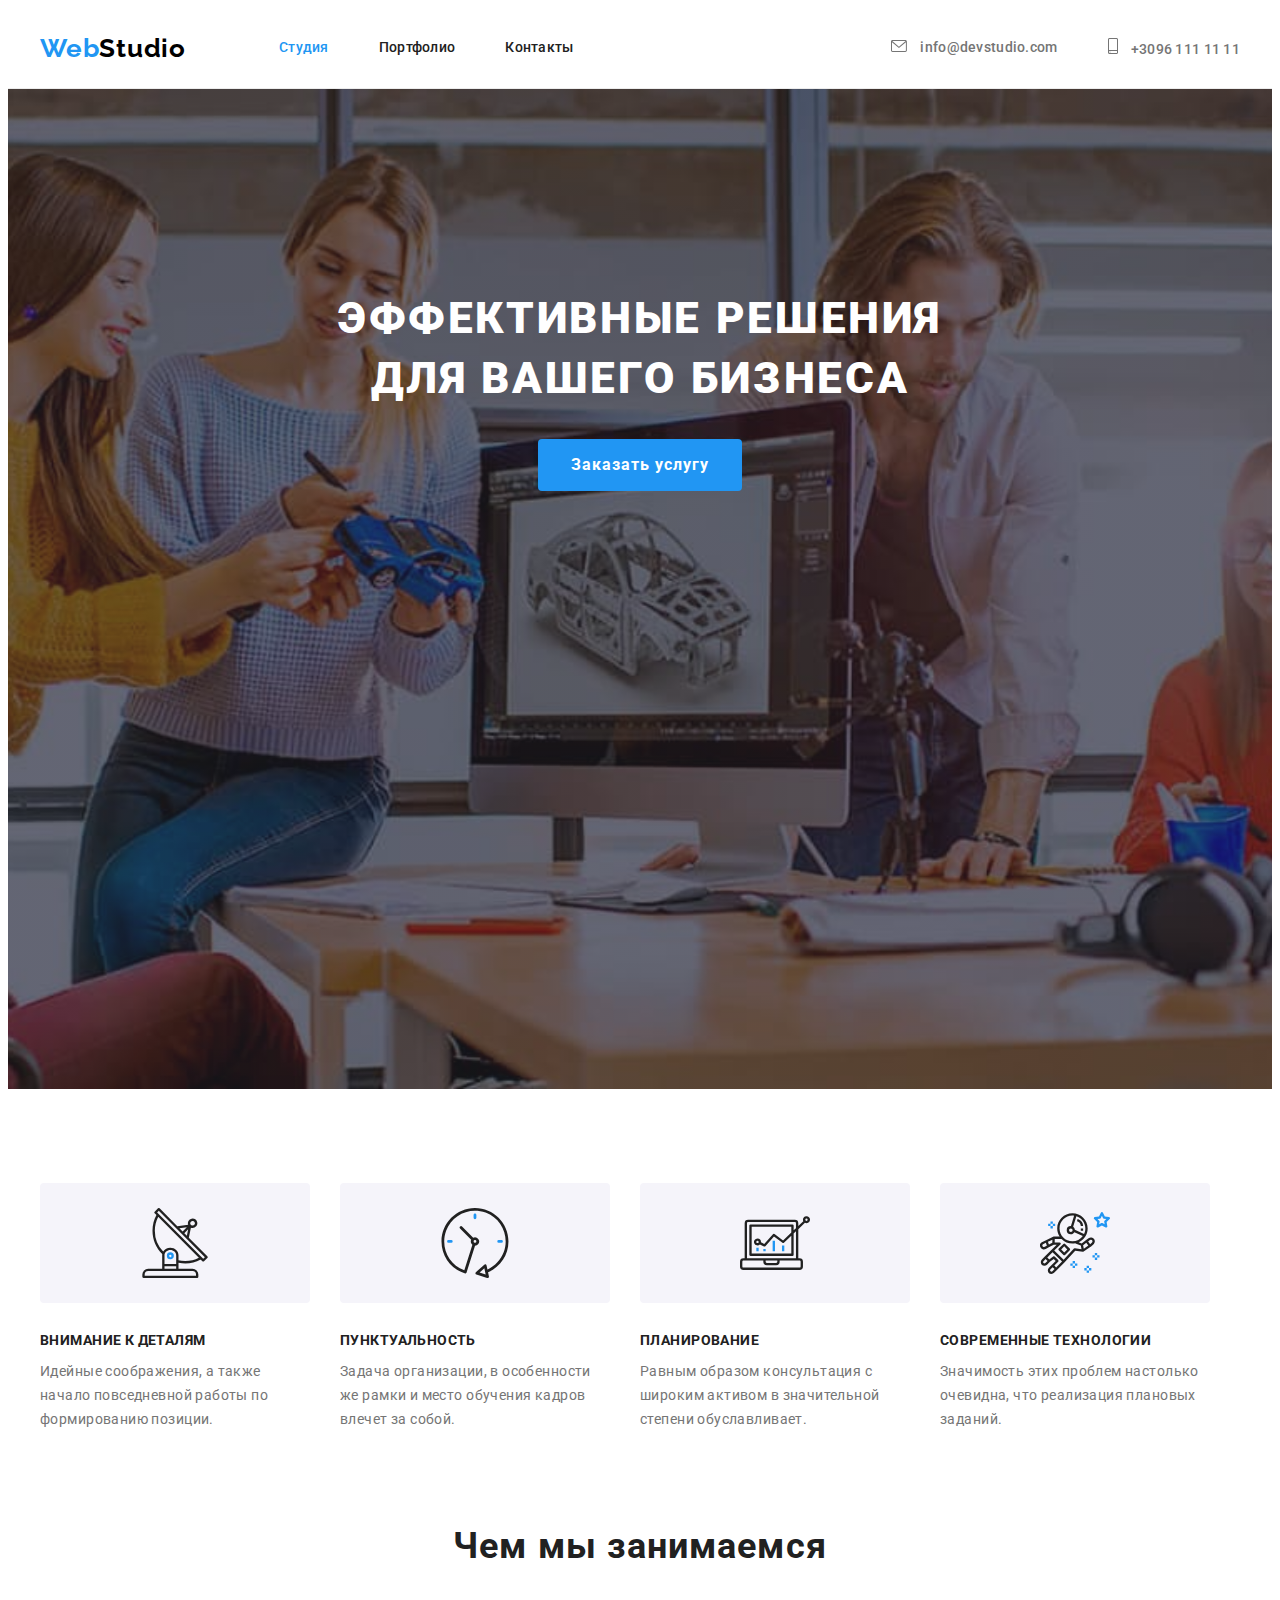
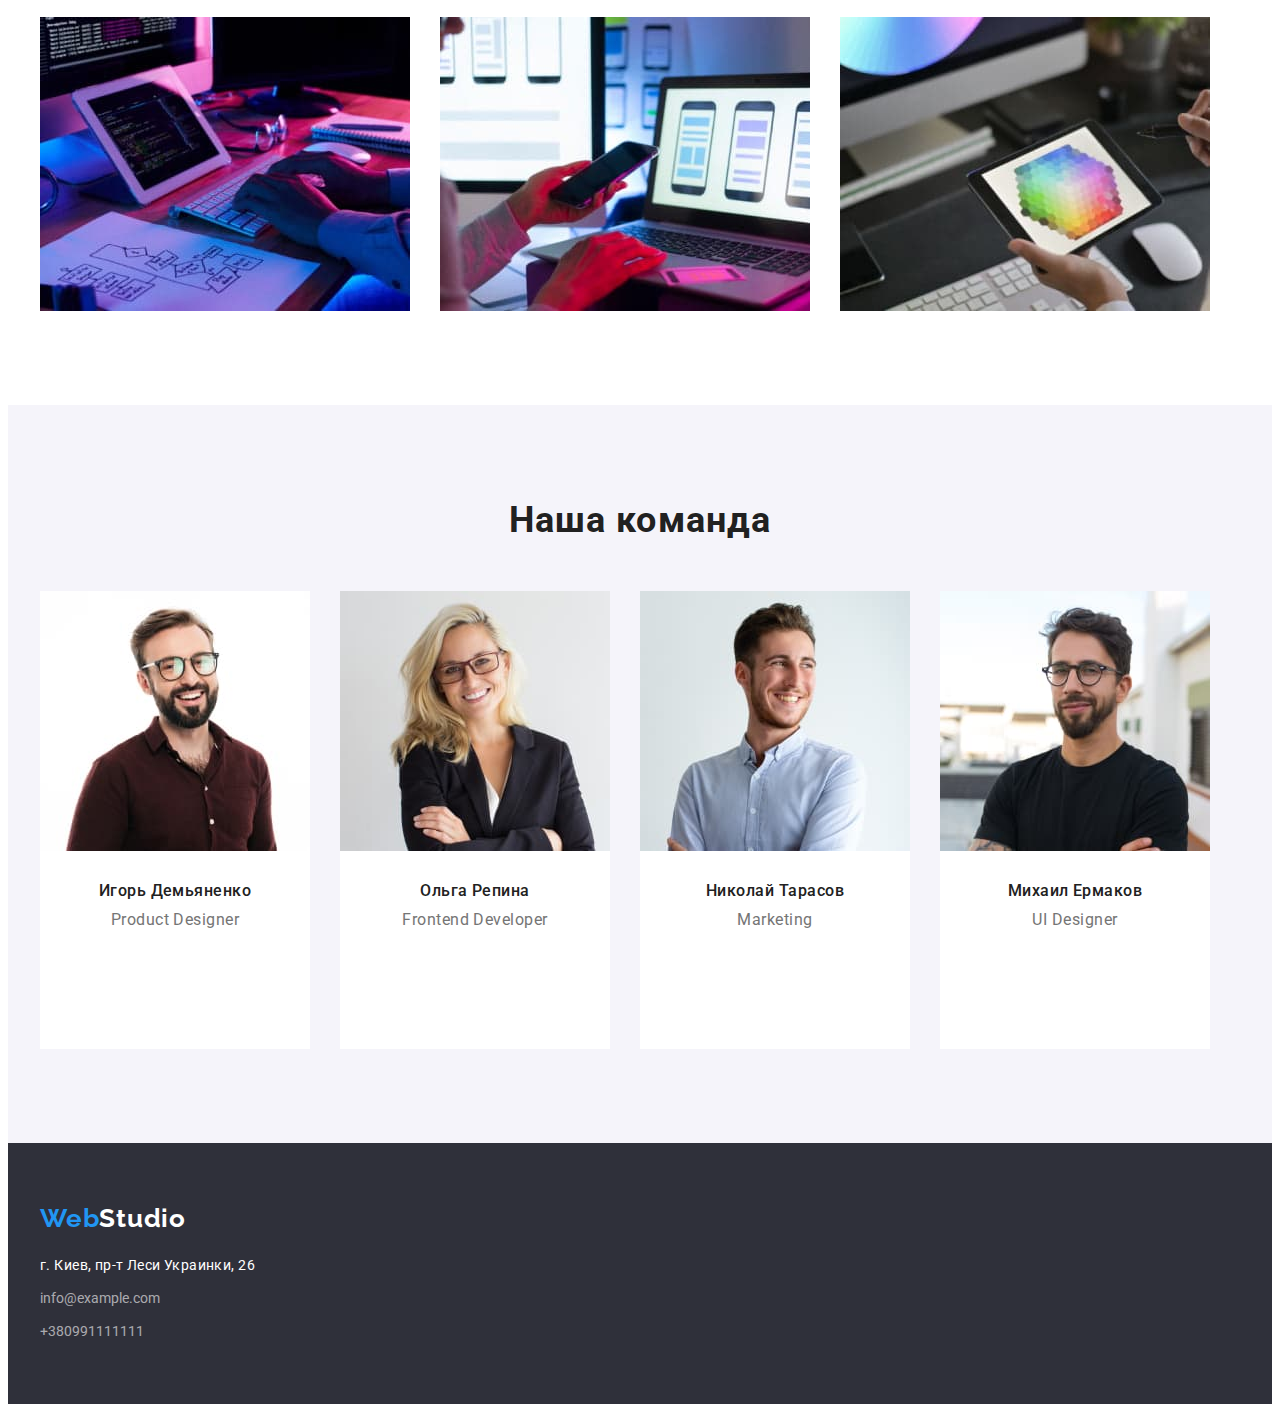
==== index.html @ 4e48509c "Добавляет иконки в шапке в контактах" ====
<!DOCTYPE html>
<html lang="ru">
  <head>
    <meta charset="UTF-8" />
    <meta http-equiv="X-UA-Compatible" content="IE=edge" />
    <meta name="viewport" content="width=device-width, initial-scale=1.0" />
    <title>Homework-four</title>
    <link
      rel="stylesheet"
      href="https://cdnjs.cloudflare.com/ajax/libs/modern-normalize/1.1.0/modern-normalize.min.css"
      integrity="sha512-wpPYUAdjBVSE4KJnH1VR1HeZfpl1ub8YT/NKx4PuQ5NmX2tKuGu6U/JRp5y+Y8XG2tV+wKQpNHVUX03MfMFn9Q=="
      crossorigin="anonymous"
      referrerpolicy="no-referrer"
    />
    <link rel="preconnect" href="https://fonts.googleapis.com" />
    <link rel="preconnect" href="https://fonts.gstatic.com" crossorigin />
    <link
      href="https://fonts.googleapis.com/css2?family=Raleway:wght@700&family=Roboto:wght@400;500;700&display=swap"
      rel="stylesheet"
    />
    <link rel="stylesheet" href="./css/styles.css" />
  </head>

  <body class="body">
    <!-- Шапка сайта -->
    <header class="header">
      <div class="container header-container">
        <nav class="nav">
          <a href="./index.html" class="header-nav-logo link"
            ><span class="logo-accent">Web</span>Studio</a>
          <ul class="header-nav-list list">
            <li class="header-nav-list-item">
              <a href="./index.html" class="header-nav-list-link link current">Студия</a>
            </li>
            <li class="header-nav-list-item">
              <a href="./portfolio.html" class="header-nav-list-link link">Портфолио</a>
            </li>
            <li class="header-nav-list-item">
              <a href="" class="header-nav-list-link link">Контакты</a>
            </li>
          </ul>
        </nav>

        <ul class="header-kontakts-list list">

          <li class="header-kontakts-list-item">
            <a href="mailto:info@devstudio.com" class="header-kontakts-list-mail link">
              
              <svg class="icon icon-header-kontakts" width="16" height="12">
                <use href="./images/icons.svg#envelope"></use>
              </svg>
              
              info@devstudio.com
            </a>
            
          </li>

          <li class="header-kontakts-list-item">
            <a href="tel:+30961111111" class="header-kontakts-list-tel link">
              
              <svg class="icon icon-header-kontakts" width="10" height="16">
                <use href="./images/icons.svg#smartphone"></use>
              </svg>
              
              +3096 111 11 11
            </a>

          </li>
        </ul>
      </div>
    </header>

    <main>
      <!-- Секция-Герой -->
      <section class="section-hero section overlay">
        <div class="container hero-container">
          <h1 class="section-hero-title">Эффективные решения для вашего бизнеса</h1>
          <button type="button" class="section-hero-button button primary">Заказать услугу</button>
        </div>
      </section>

      <!-- Преимущества компании -->
      <section class="section-benefits section">
        <div class="container benefits-container">
          <h2 class="section-title visually-hidden">Наши преимущества</h2>
          <ul class="section-benefits-list list">

            <li class="section-benefits-list-item">
              <div class="benefits-icon">
                <svg class="icon" width="70" height="70">
                  <use href="./images/icons.svg#antenna"></use>
                </svg>
              </div>
              <h3 class="section-benefits-list-title title">Внимание к деталям</h3>
              <p class="section-benefits-list-text text">
                Идейные соображения, а также начало повседневной работы по формированию позиции.
              </p>
            </li>

            <li class="section-benefits-list-item">
              <div class="benefits-icon">
                <svg class="icon" width="70" height="70">
                  <use href="./images/icons.svg#clock"></use>
                </svg>
              </div>
              <h3 class="section-benefits-list-title title">Пунктуальность</h3>
              <p class="section-benefits-list-text text">
                Задача организации, в особенности же рамки и место обучения кадров влечет за собой.
              </p>
            </li>

            <li class="section-benefits-list-item">
              <div class="benefits-icon">
                <svg class="icon" width="70" height="70">
                  <use href="./images/icons.svg#diagram"></use>
                </svg>
              </div>
              <h3 class="section-benefits-list-title title">Планирование</h3>
              <p class="section-benefits-list-text text">
                Равным образом консультация с широким активом в значительной степени обуславливает.
              </p>
            </li>

            <li class="section-benefits-list-item">
              <div class="benefits-icon">
                <svg class="icon" width="70" height="70">
                  <use href="./images/icons.svg#astronaut"></use>
                </svg>
              </div>               
              <h3 class="section-benefits-list-title title">Современные технологии</h3>
              <p class="section-benefits-list-text text">
                Значимость этих проблем настолько очевидна, что реализация плановых заданий.
              </p>
            </li>

          </ul>
        </div>
      </section>

      <!-- Услуги компании -->
      <section class="section-services section">
        <div class="container services-container">
          <h2 class="section-services-title section-title">Чем мы занимаемся</h2>

          <ul class="section-services-list list">
            <li class="section-services-list-item">
              <img
                class="foto"
                src="./images/desktop-applications.jpg"
                alt="Разработка десктопных приложений"
                width="370"
              />
            </li>
            <li class="section-services-list-item">
              <img
                class="foto"
                src="./images/mobile-applications.jpg"
                alt="Разработка мобильных приложений"
                width="370"
              />
            </li>
            <li class="section-services-list-item">
              <img
                class="foto"
                src="./images/design-solutions.jpg"
                alt="Дизайнерские решения"
                width="370"
              />
            </li>
          </ul>
        </div>
      </section>

      <!-- Команда компании-->
      <section class="section-team section">
        <div class="container team-container">
          <h2 class="section-team-title section-title">Наша команда</h2>
          
          <ul class="section-team-list list">
            <li class="team-image section-team-list-item">
              <img
                class="foto"
                src="./images/demyanenko.jpg"
                alt="Фото Игоря Демьяненко"
                width="270"
              />
              <div class="team-inscription">
                <h3 class="section-team-list-title title">Игорь Демьяненко</h3>
                <p lang="en" class="section-team-list-text text">Product Designer</p>
              </div>

              <ul class="list list-socnetwork">
                <li class="list-socnetwork-icon" >
                
                  <a class="link link-instagram link-socnetwork">
                    <svg class="icon icon-instagram" width="20" height="20">
                      <use href="./images/symbol-defs.svg#instagram"></use>
                    </svg>
                  </a>
                  
                </li>

                <li class="list-socnetwork-icon">

                  <a class="link link-socnetwork">
                    <svg class="icon" width="20" height="20">
                      <use href="./images/symbol-defs.svg#twitter"></use>
                    </svg>
                  </a>

                </li>

                <li class="list-socnetwork-icon">

                  <a class="link link-socnetwork">
                    <svg class="icon" width="20" height="20">
                      <use href="./images/symbol-defs.svg#facebook"></use>
                    </svg>
                  </a>

                </li>

                <li class="list-socnetwork-icon">

                  <a class="link link-socnetwork">
                    <svg class="icon" width="20" height="20">
                      <use href="./images/symbol-defs.svg#linkedin"></use>
                    </svg>
                  </a>

                </li>

              </ul>

            </li>

            <li class="team-image section-team-list-item">
              <img class="foto" src="./images/repina.jpg" alt="Фото Ольги Репиной" width="270" />
              <div class="team-inscription">
                <h3 class="section-team-list-title title">Ольга Репина</h3>
                <p lang="en" class="section-team-list-text text">Frontend Developer</p>
              </div>
            </li>
            <li class="team-image section-team-list-item">
              <img
                class="foto"
                src="./images/tarasov.jpg"
                alt="Фото Николая Тарасова"
                width="270"
              />
              <div class="team-inscription">
                <h3 class="section-team-list-title title">Николай Тарасов</h3>
                <p lang="en" class="section-team-list-text text">Marketing</p>
              </div>
            </li>
            <li class="team-image section-team-list-item">
              <img
                class="foto"
                src="./images/ermakov.jpg"
                alt="Фото Михаила Ермакова"
                width="270"
              />
              <div class="team-inscription">
                <h3 class="section-team-list-title title">Михаил Ермаков</h3>
                <p lang="en" class="section-team-list-text text">UI Designer</p>
              </div>
            </li>
          </ul>
        </div>
      </section>
    </main>

    <footer class="footer">
      <div class="container footer-container">
        <a href="./index.html" class="footer-logo link"
          ><span class="logo-accent">Web</span>Studio</a
        >

        <address class="footer-address">
          <p class="footer-address-text text">г. Киев, пр-т Леси Украинки, 26</p>
          <ul class="footer-address-list list">
            <li><a href="" class="footer-address-list-mail link">info@example.com</a></li>
            <li>
              <a href="tel:+30961111111" class="footer-address-list-tel link">+380991111111</a>
            </li>
          </ul>
        </address>
      </div>

      
    </footer>
  </body>
</html>
---- css/styles.css ----
:root {
    --accent-color: #2196F3;
    --primary-text-color: #757575;
    --primary-title-color: #212121;
    --primary-button-color: #fff;
    --primary-bg-color: #fff;
    --primary-dark-bg-color: #2F303A;
    --bg-color: #F5F4FA;
    --button-bg-color: #2196F3;
    --button-color-hover: #188CE8;
    --color-logo-black: #000000;
    --color-border: #ECECEC;
    --color-icon-primary:#AFB1B8;

}

.body {
    background-color: var(--primary-bg-color);
    color: var(--primary-text-color);
    font-family: Roboto, sans-serif;
    font-size: 14px;
}

.list {
    list-style: none;
    margin: 0;
    padding: 0;
}

.link {
    text-decoration: none;
    color: var(--primary-title-color);
}

.container {
    margin-left: auto;
    margin-right: auto;
    width: 1200px;
    padding-left: 15px;
    padding-right: 15px;
}

.icon {
    fill: currentColor;
}


    /*Section header*/

.header {
    border-bottom: 1px solid #ECECEC;
}

.header-container {
    display: flex;
    align-items: center;
}
    
    /*Logo*/

.header-nav-logo {
    color: var(--color-logo-black);
    font-family: Raleway, sans-serif;
    font-weight: 700;
    font-size: 26px;
    line-height: 1.19;
    letter-spacing: 0.03em;

    padding-top: 24px;
    padding-bottom: 24px;
}

.logo-accent {
    color: var(--accent-color);
}

.header-nav-logo:hover,
.header-nav-logo:focus {
    color: var(--accent-color);
}

    /*Navigate*/

.nav {
    display: flex;
    align-items: center;
}

.header-nav-list .link.current {
    color: var(--accent-color);
}

.header-nav-list .link:hover,
.header-nav-list .link:focus {
    color: var(--accent-color);
}

.header-nav-list {
    font-weight: 500;
    font-size: 14px;
    line-height: 1.14;
    letter-spacing: 0.02em;

    display: flex;
    margin-left: 93px;
}

.header-nav-list-item:not(:last-child) {
    margin-right: 50px;
}

.header-nav-list-link {
    display: block;
    padding-top: 32px;
    padding-bottom: 32px;
    letter-spacing: 0.02em;
}

/*Header-kontakts*/

.header-kontakts-list .link:hover,
.header-kontakts-list .link:focus {
    color: var(--accent-color);
}

.header-kontakts-list .link {
    color: var(--primary-text-color);
}

.header-kontakts-list {
    font-weight: 500;
    font-size: 14px;
    line-height: 1.14;
    letter-spacing: 0.02em;

    display: flex;
    justify-content: center;
    align-items: center;
    margin-left: auto;
}

.header-kontakts-list-item:not(:last-child) {
    margin-right: 50px;
}

.header-kontakts-list-mail,
.header-kontakts-list-tel {
    display: flexbox;
    justify-content: center;
    align-items: center;

    padding-top: 32px;
    padding-bottom: 32px;
}

.icon-header-kontakts {
    margin-right: 10px;
}

/*Titles h2*/

.section-title {
    color: var(--primary-title-color);

    margin-top: 0;
    margin-bottom: 0;
}

/*Buttons*/

.button {
    color: var(--primary-title-color);
    background-color: var(--bg-color);
    font-family: inherit;
    cursor: pointer;

    display: inline-block;
    border: 1px solid transparent;
    border-radius: 4px;
    text-align: center;
}

.button.primary {
    color: var(--primary-button-color);
    background-color: var(--button-bg-color);
    letter-spacing: 0.06em;

    min-width: 200px;
    padding: 10px 32px;
}

.button.secondary {
    color: var(--primary-title-color);
    background-color: var(--bg-color);
    font-weight: 500;
    font-size: 16px;
    line-height: 1.62;
    letter-spacing: 0.03em;

    padding-top: 6px;
    padding-bottom: 6px;
    padding-left: 22px;
    padding-right: 22px;
}

.button.secondary:hover,
.button.secondary:focus {
    color: var(--primary-button-color);
    background-color: var(--button-color-hover);
}

.button-activ {
    color: var(--primary-button-color);
    background-color: var(--button-bg-color);
    font-weight: 500;
    font-size: 16px;
    line-height: 1.62;
    letter-spacing: 0.03em;
    
    padding-top: 6px;
    padding-bottom: 6px;
    padding-left: 22px;
    padding-right: 22px;
}

.button.button-activ:hover,
.button.button-activ:focus {
    color: var(--primary-button-color);
    background-color: var(--button-color-hover);
}

/*Section Hero*/

.hero-container {
    width: 696px;
    
}

.section-hero {
    background-color: var(--primary-dark-bg-color);
    
    text-align: center;

    padding-top: 200px;
    padding-bottom: 200px;
}

.overlay {
    max-width: 1600px;
    height: 600px;

    margin-left: auto;
    margin-right: auto;

    background-image: linear-gradient(
        to right, 
        rgba(47, 48, 58, 0.4),
        rgba(47, 48, 58, 0.4)
        ), 
        url(../images/bg-hero.jpg);
    
    background-size: cover;
    background-repeat: no-repeat;
    background-position: center;

}


.section-hero-title {
    color: var(--primary-button-color);
    font-weight: 900;
    font-size: 44px;
    line-height: 1.36;
    letter-spacing: 0.06em;
    text-transform: uppercase;

    margin-top: 0px;
    margin-bottom: 30px;
}

.section-hero-button {
    font-weight: 700;
    font-size: 16px;
    line-height: 1.88;
    align-items: center;
    letter-spacing: 0.06em;

    display: inline-block;
}

.section-hero-button:hover,
.section-hero-button:focus {
    color: var(--primary-button-color);
    background-color: var(--button-color-hover);
}

    /*Section Benefits*/

.visually-hidden {
    position: absolute;
    width: 1px;
    height: 1px;
    margin: -1px;
    border: 0;
    padding: 0;
    white-space: nowrap;
    clip-path: inset(100%);
    clip: rect(0 0 0 0);
    overflow: hidden;
}

.section-benefits {
    padding-top: 94px;
    padding-bottom: 94px;
}

.benefits-container {
    
}

.section-benefits-list {
    display: flex;
}

.section-benefits-list-item {
    flex-basis: 270px;
    
}

.section-benefits-list-item:not(:last-child) {
    margin-right: 30px;
}

.benefits-icon {
    display: flex;
    justify-content: center;
    align-items: center;

    width: 270px;
    height: 120px;
    margin-bottom: 30px;
    border-radius: 4px;
    background-color: var(--bg-color);
}


    /*Titles h3*/

.title {
    color: var(--primary-title-color);
    margin-top: 0px;
    margin-bottom: 10px;
}

.section-benefits-list-title {
    font-weight: 700;
    font-size: 14px;
    line-height: 1.14;
    letter-spacing: 0.03em;
    text-transform: uppercase;

    margin-top: 0;
    margin-bottom: 10px;
}

.section-benefits-list-text {
    font-weight: 400;
    font-size: 14px;
    line-height: 24px;
    letter-spacing: 0.03em;
}

.text {
    margin-top: 0;
    margin-bottom: 0;
}

    /*Section Services*/

.section-services {
    padding-bottom: 94px;
}

.services-container {
    
}

.section-services-title {
    font-weight: 700;
    font-size: 36px;
    line-height: 1.17;
    text-align: center;
    letter-spacing: 0.03em;

    margin-bottom: 50px;
}

.section-services-list {
    display: flex;
}

.section-services-list-item:not(:last-child) {
    margin-right: 30px;
}

/*Section Team*/

.section-team {
    background-color: var(--bg-color);

    padding-top: 94px;
    padding-bottom: 94px;
}

.team-container {
    
}

.team-image {
    background-color: var(--primary-bg-color);
}

.section-team-title {
    font-weight: 700;
    font-size: 36px;
    line-height: 1.17;
    text-align: center;
    letter-spacing: 0.03em;

    margin-top: 0px;
    margin-bottom: 50px;
}

.section-team-list {
    display: flex;
}

.section-team-list-item:not(:last-child) {
    margin-right: 30px;
}

.foto {
    display: block;
    max-width: 100%;
    height: auto;
}

.team-inscription {
    padding-top: 30px;
    padding-bottom: 30px;
}

.section-team-list-title {
    font-weight: 500;
    font-size: 16px;
    line-height: 1.19;
    text-align: center;
    letter-spacing: 0.03em;
}

.section-team-list-text {
    font-weight: 400;
    font-size: 16px;
    line-height: 1.19;
    text-align: center;
    letter-spacing: 0.03em;
}




.list-socnetwork {
    display: flex;
    padding-left: 32px;
    padding-right: 32px;
    padding-top: 16px;
    padding-bottom: 30px;

}

.list-socnetwork-icon:not(:last-child) {
    margin-right: 10px;
}


.link-socnetwork {
    display: flex;
    width: 44px;
    height: 44px;

    justify-content: center;
    align-items: center;

    border-radius: 50%;
    


}

.link-instagram {

    fill: var(--color-icon-primary);
    background-color: var(--primary-bg-color);

}

.link-instagram:hover {
    background-color: var(--accent-color);
}


.icon-instagram {
    
}

.icon-instagram:hover {
    fill: var(--primary-button-color);
}





/*Footer*/

.footer {
    background-color: var(--primary-dark-bg-color);

    padding-top: 60px;
    padding-bottom: 60px;
}

.footer-container {
    
}

.footer-logo {
    color: var(--primary-button-color);
    font-family: Raleway, sans-serif;
    font-weight: 700;
    font-size: 26px;
    line-height: 1.19;
    letter-spacing: 0.03em;

    display: inline-block;
    margin-bottom: 20px;
}

.logo-accent {
    color: var(--accent-color);
}

.footer-logo:hover,
.footer-logo:focus {
    color: var(--accent-color);
}

    /*Footer-kontakts*/

.footer-address-list .link:hover,
.footer-address-list .link:focus {
    color: var(--accent-color);
}

.footer-address-text {
    color: var(--primary-button-color);
    font-style: normal;
    font-size: 14px;
    line-height: 1.71;
    letter-spacing: 0.03em;

    margin-top: 0px;
    margin-bottom: 9px;
}

.footer-address-list-mail,
.footer-address-list-tel {
    color: rgba(255, 255, 255, 0.6);
    font-style: normal;
    font-weight: 400;
    font-size: 14px;
    line-height: 1.71;
}

.footer-address-list-mail {
    display: inline-block;
    margin-bottom: 9px;
}

    /*portfolio*/

.portfolio-section {
    padding-top: 94px;
    padding-bottom: 94px;
}

.portfolio-container {
    
}

.portfolio-filter {
    display: flex;
    margin-bottom: 50px;
    justify-content: center;
}

.portfolio-filter-flex-element:not(:last-child) {
    margin-right: 8px;
}

.projects-list-flex {
    display: flex;
    flex-wrap: wrap;
}

.projects-list-flex-element {
    width: 370px;
    margin-right: 30px;
    margin-bottom: 30px;
    
}

.projects-list-flex-element:nth-child(3n) {
    margin-right: 0px;
}

.projects-list-flex-element:nth-last-child(-n+3) {
    margin-bottom: 0px;
}

.projects-inscription {
    padding-top: 20px;
    padding-bottom: 20px;
    padding-left: 24px;
    padding-right: 24px;

    border-bottom: 1px solid #EEEEEE;
    border-left: 1px solid #EEEEEE;
    border-right: 1px solid #EEEEEE;
}

.projects-title {
    font-weight: 700;
    font-size: 18px;
    line-height: 36px;
    letter-spacing: 0.06em;

    margin-bottom: 4px;
}

.project-text{
    color: var(--primary-text-color);
    font-size: 16px;
    line-height: 30px;
    letter-spacing: 0.03em;

    margin-top: 0px;
    margin-bottom: 0px;  
}
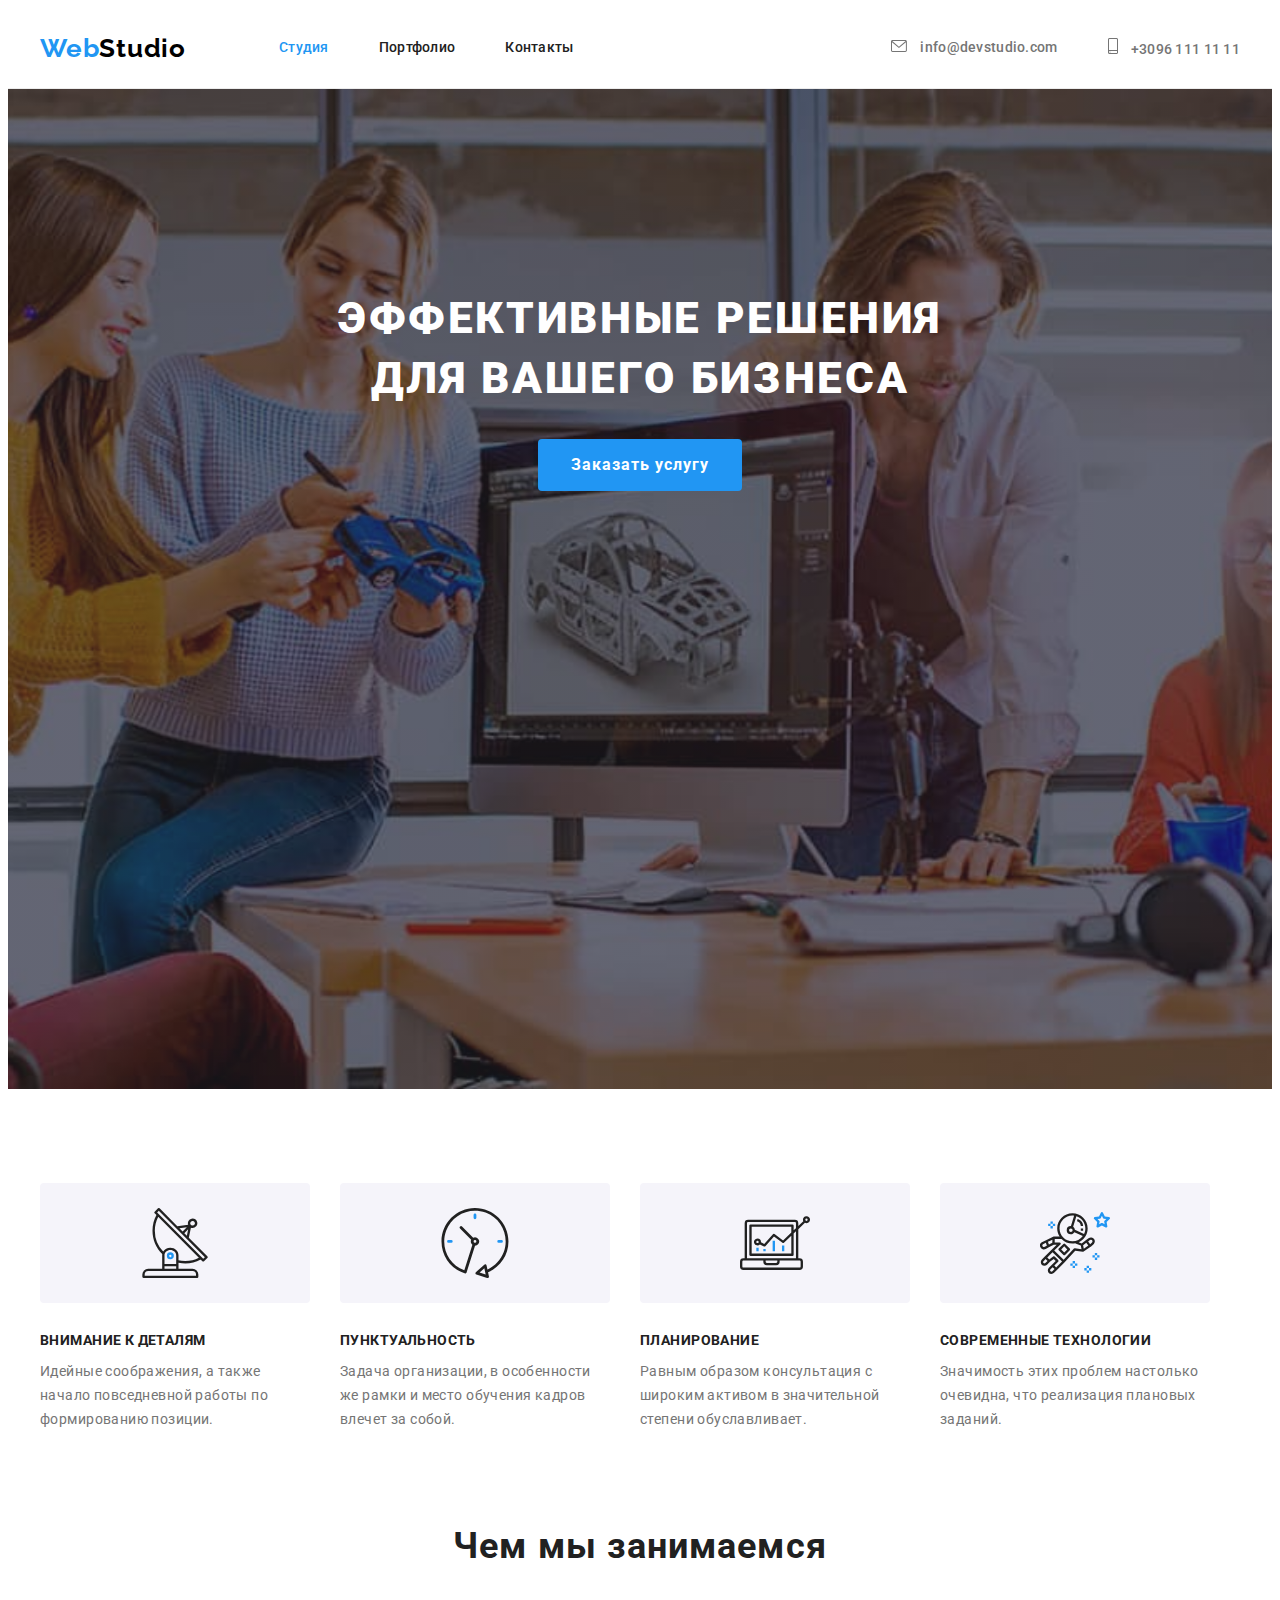
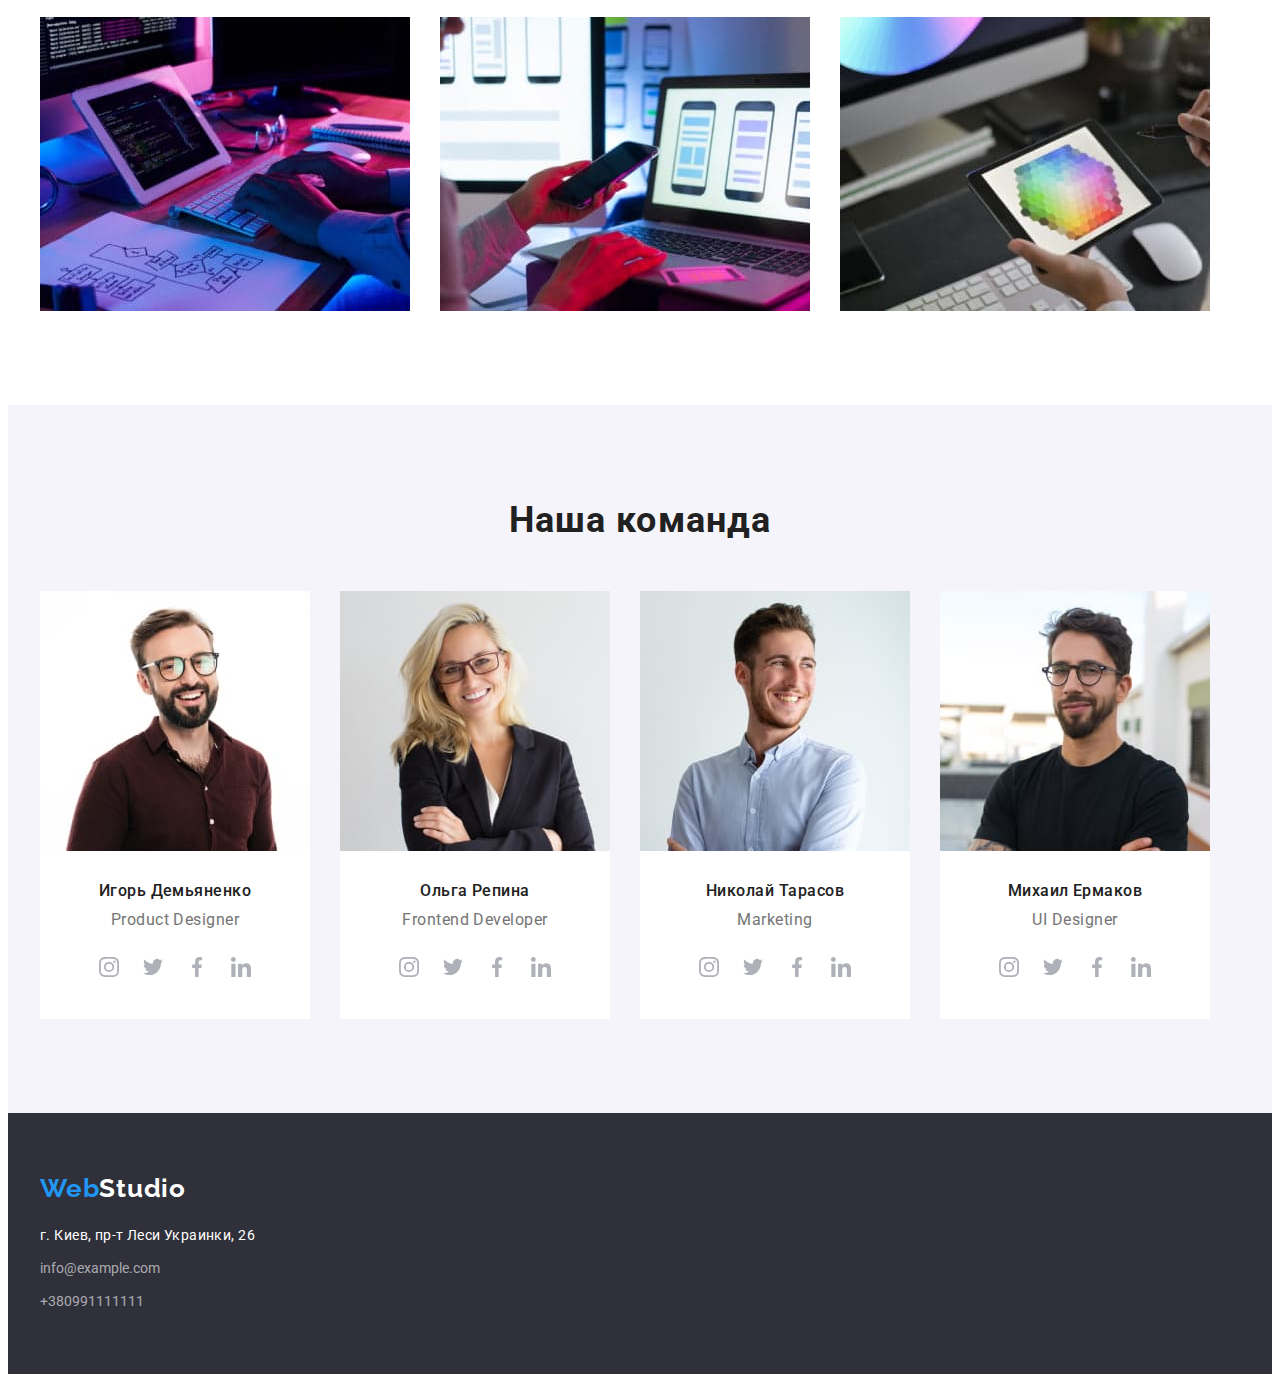
==== commit 79579edf: "Добавляет ссылки на соцсети в секции команда" ====
--- a/index.html
+++ b/index.html
@@ -177,6 +177,7 @@
           <h2 class="section-team-title section-title">Наша команда</h2>
           
           <ul class="section-team-list list">
+
             <li class="team-image section-team-list-item">
               <img
                 class="foto"
@@ -184,61 +185,109 @@
                 alt="Фото Игоря Демьяненко"
                 width="270"
               />
+
               <div class="team-inscription">
+
                 <h3 class="section-team-list-title title">Игорь Демьяненко</h3>
                 <p lang="en" class="section-team-list-text text">Product Designer</p>
-              </div>
-
-              <ul class="list list-socnetwork">
-                <li class="list-socnetwork-icon" >
-                
-                  <a class="link link-instagram link-socnetwork">
-                    <svg class="icon icon-instagram" width="20" height="20">
-                      <use href="./images/symbol-defs.svg#instagram"></use>
-                    </svg>
-                  </a>
+
+                <ul class="list team-list-icons">
+                  <li class="" >
                   
-                </li>
-
-                <li class="list-socnetwork-icon">
-
-                  <a class="link link-socnetwork">
-                    <svg class="icon" width="20" height="20">
-                      <use href="./images/symbol-defs.svg#twitter"></use>
-                    </svg>
-                  </a>
-
-                </li>
-
-                <li class="list-socnetwork-icon">
-
-                  <a class="link link-socnetwork">
-                    <svg class="icon" width="20" height="20">
-                      <use href="./images/symbol-defs.svg#facebook"></use>
-                    </svg>
-                  </a>
-
-                </li>
-
-                <li class="list-socnetwork-icon">
-
-                  <a class="link link-socnetwork">
-                    <svg class="icon" width="20" height="20">
-                      <use href="./images/symbol-defs.svg#linkedin"></use>
-                    </svg>
-                  </a>
-
-                </li>
-
-              </ul>
+                    <a class="link team-link-icons">
+                      <svg class="icon icons-social" width="20" height="20">
+                        <use href="./images/icons.svg#instagram"></use>
+                      </svg>
+                    </a>
+                    
+                  </li>
+
+                  <li class="">
+
+                    <a class="link team-link-icons">
+                      <svg class="icon icons-social" width="20" height="20">
+                        <use href="./images/icons.svg#twitter"></use>
+                      </svg>
+                    </a>
+
+                  </li>
+
+                  <li class="">
+
+                    <a class="link team-link-icons">
+                      <svg class="icon icons-social" width="20" height="20">
+                        <use href="./images/icons.svg#facebook"></use>
+                      </svg>
+                    </a>
+
+                  </li>
+
+                  <li class="">
+
+                    <a class="link team-link-icons">
+                      <svg class="icon icons-social" width="20" height="20">
+                        <use href="./images/icons.svg#linkedin"></use>
+                      </svg>
+                    </a>
+
+                  </li>
+  
+                </ul>
+
+              </div>
 
             </li>
 
             <li class="team-image section-team-list-item">
               <img class="foto" src="./images/repina.jpg" alt="Фото Ольги Репиной" width="270" />
+              
               <div class="team-inscription">
+
                 <h3 class="section-team-list-title title">Ольга Репина</h3>
                 <p lang="en" class="section-team-list-text text">Frontend Developer</p>
+
+                <ul class="list team-list-icons">
+                  <li class="">
+                
+                    <a class="link team-link-icons">
+                      <svg class="icon icons-social" width="20" height="20">
+                        <use href="./images/icons.svg#instagram"></use>
+                      </svg>
+                    </a>
+                
+                  </li>
+                
+                  <li class="">
+                
+                    <a class="link team-link-icons">
+                      <svg class="icon icons-social" width="20" height="20">
+                        <use href="./images/icons.svg#twitter"></use>
+                      </svg>
+                    </a>
+                
+                  </li>
+                
+                  <li class="">
+                
+                    <a class="link team-link-icons">
+                      <svg class="icon icons-social" width="20" height="20">
+                        <use href="./images/icons.svg#facebook"></use>
+                      </svg>
+                    </a>
+                
+                  </li>
+                
+                  <li class="">
+                
+                    <a class="link team-link-icons">
+                      <svg class="icon icons-social" width="20" height="20">
+                        <use href="./images/icons.svg#linkedin"></use>
+                      </svg>
+                    </a>
+                
+                  </li>
+                
+                </ul>
               </div>
             </li>
             <li class="team-image section-team-list-item">
@@ -251,6 +300,49 @@
               <div class="team-inscription">
                 <h3 class="section-team-list-title title">Николай Тарасов</h3>
                 <p lang="en" class="section-team-list-text text">Marketing</p>
+
+                <ul class="list team-list-icons">
+                  <li class="">
+                
+                    <a class="link team-link-icons">
+                      <svg class="icon icons-social" width="20" height="20">
+                        <use href="./images/icons.svg#instagram"></use>
+                      </svg>
+                    </a>
+                
+                  </li>
+                
+                  <li class="">
+                
+                    <a class="link team-link-icons">
+                      <svg class="icon icons-social" width="20" height="20">
+                        <use href="./images/icons.svg#twitter"></use>
+                      </svg>
+                    </a>
+                
+                  </li>
+                
+                  <li class="">
+                
+                    <a class="link team-link-icons">
+                      <svg class="icon icons-social" width="20" height="20">
+                        <use href="./images/icons.svg#facebook"></use>
+                      </svg>
+                    </a>
+                
+                  </li>
+                
+                  <li class="">
+                
+                    <a class="link team-link-icons">
+                      <svg class="icon icons-social" width="20" height="20">
+                        <use href="./images/icons.svg#linkedin"></use>
+                      </svg>
+                    </a>
+                
+                  </li>
+                
+                </ul>
               </div>
             </li>
             <li class="team-image section-team-list-item">
@@ -263,6 +355,49 @@
               <div class="team-inscription">
                 <h3 class="section-team-list-title title">Михаил Ермаков</h3>
                 <p lang="en" class="section-team-list-text text">UI Designer</p>
+
+                <ul class="list team-list-icons">
+                  <li class="">
+                
+                    <a class="link team-link-icons">
+                      <svg class="icon icons-social" width="20" height="20">
+                        <use href="./images/icons.svg#instagram"></use>
+                      </svg>
+                    </a>
+                
+                  </li>
+                
+                  <li class="">
+                
+                    <a class="link team-link-icons">
+                      <svg class="icon icons-social" width="20" height="20">
+                        <use href="./images/icons.svg#twitter"></use>
+                      </svg>
+                    </a>
+                
+                  </li>
+                
+                  <li class="">
+                
+                    <a class="link team-link-icons">
+                      <svg class="icon icons-social" width="20" height="20">
+                        <use href="./images/icons.svg#facebook"></use>
+                      </svg>
+                    </a>
+                
+                  </li>
+                
+                  <li class="">
+                
+                    <a class="link team-link-icons">
+                      <svg class="icon icons-social" width="20" height="20">
+                        <use href="./images/icons.svg#linkedin"></use>
+                      </svg>
+                    </a>
+                
+                  </li>
+                
+                </ul>
               </div>
             </li>
           </ul>
--- a/css/styles.css
+++ b/css/styles.css
@@ -464,58 +464,54 @@
     line-height: 1.19;
     text-align: center;
     letter-spacing: 0.03em;
-}
-
-
-
-
-.list-socnetwork {
-    display: flex;
-    padding-left: 32px;
-    padding-right: 32px;
-    padding-top: 16px;
-    padding-bottom: 30px;
-
-}
-
-.list-socnetwork-icon:not(:last-child) {
-    margin-right: 10px;
-}
-
-
-.link-socnetwork {
-    display: flex;
+
+    margin-bottom: 16px;
+}
+
+
+
+/*Список ссылок на соцсети*/
+
+.team-list-icons {
+    display: flex;
+    justify-content: center;
+    align-items: center;
+}
+
+.team-link-icons {
+    display: flex;
+    justify-content: center;
+    align-items: center;
+    cursor: pointer;
+    
     width: 44px;
     height: 44px;
 
-    justify-content: center;
-    align-items: center;
-
     border-radius: 50%;
-    
-
-
-}
-
-.link-instagram {
-
+    background-color: var(--primary-bg-color);
+}
+
+.team-link-icons:not(:last-child) {
+    margin-right: 10px;
+}
+
+    
+.icons-social {
     fill: var(--color-icon-primary);
-    background-color: var(--primary-bg-color);
-
-}
-
-.link-instagram:hover {
+}
+
+.team-link-icons:hover,
+.team-link-icons:focus {
+    
     background-color: var(--accent-color);
 }
 
-
-.icon-instagram {
-    
-}
-
-.icon-instagram:hover {
+.team-link-icons:hover .icon,
+.team-link-icons:focus .icon {
     fill: var(--primary-button-color);
 }
+
+
 
 
 
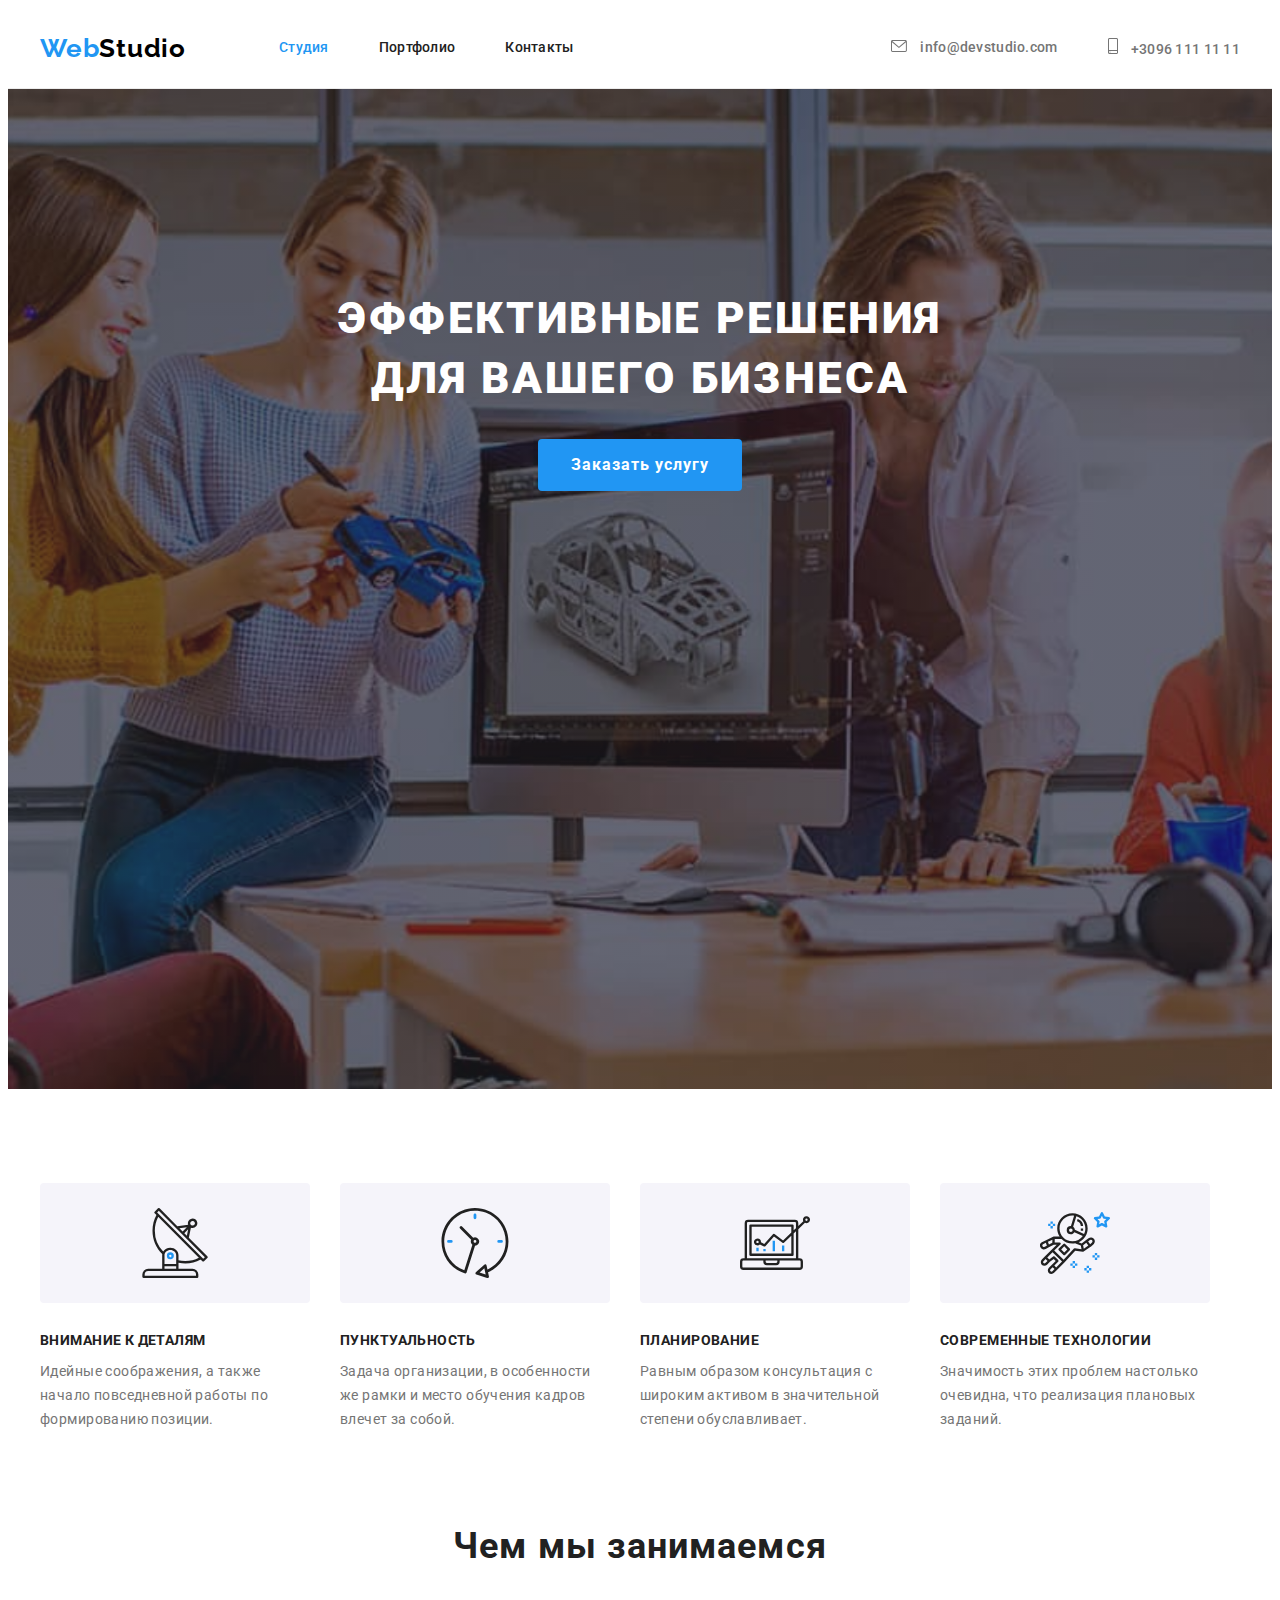
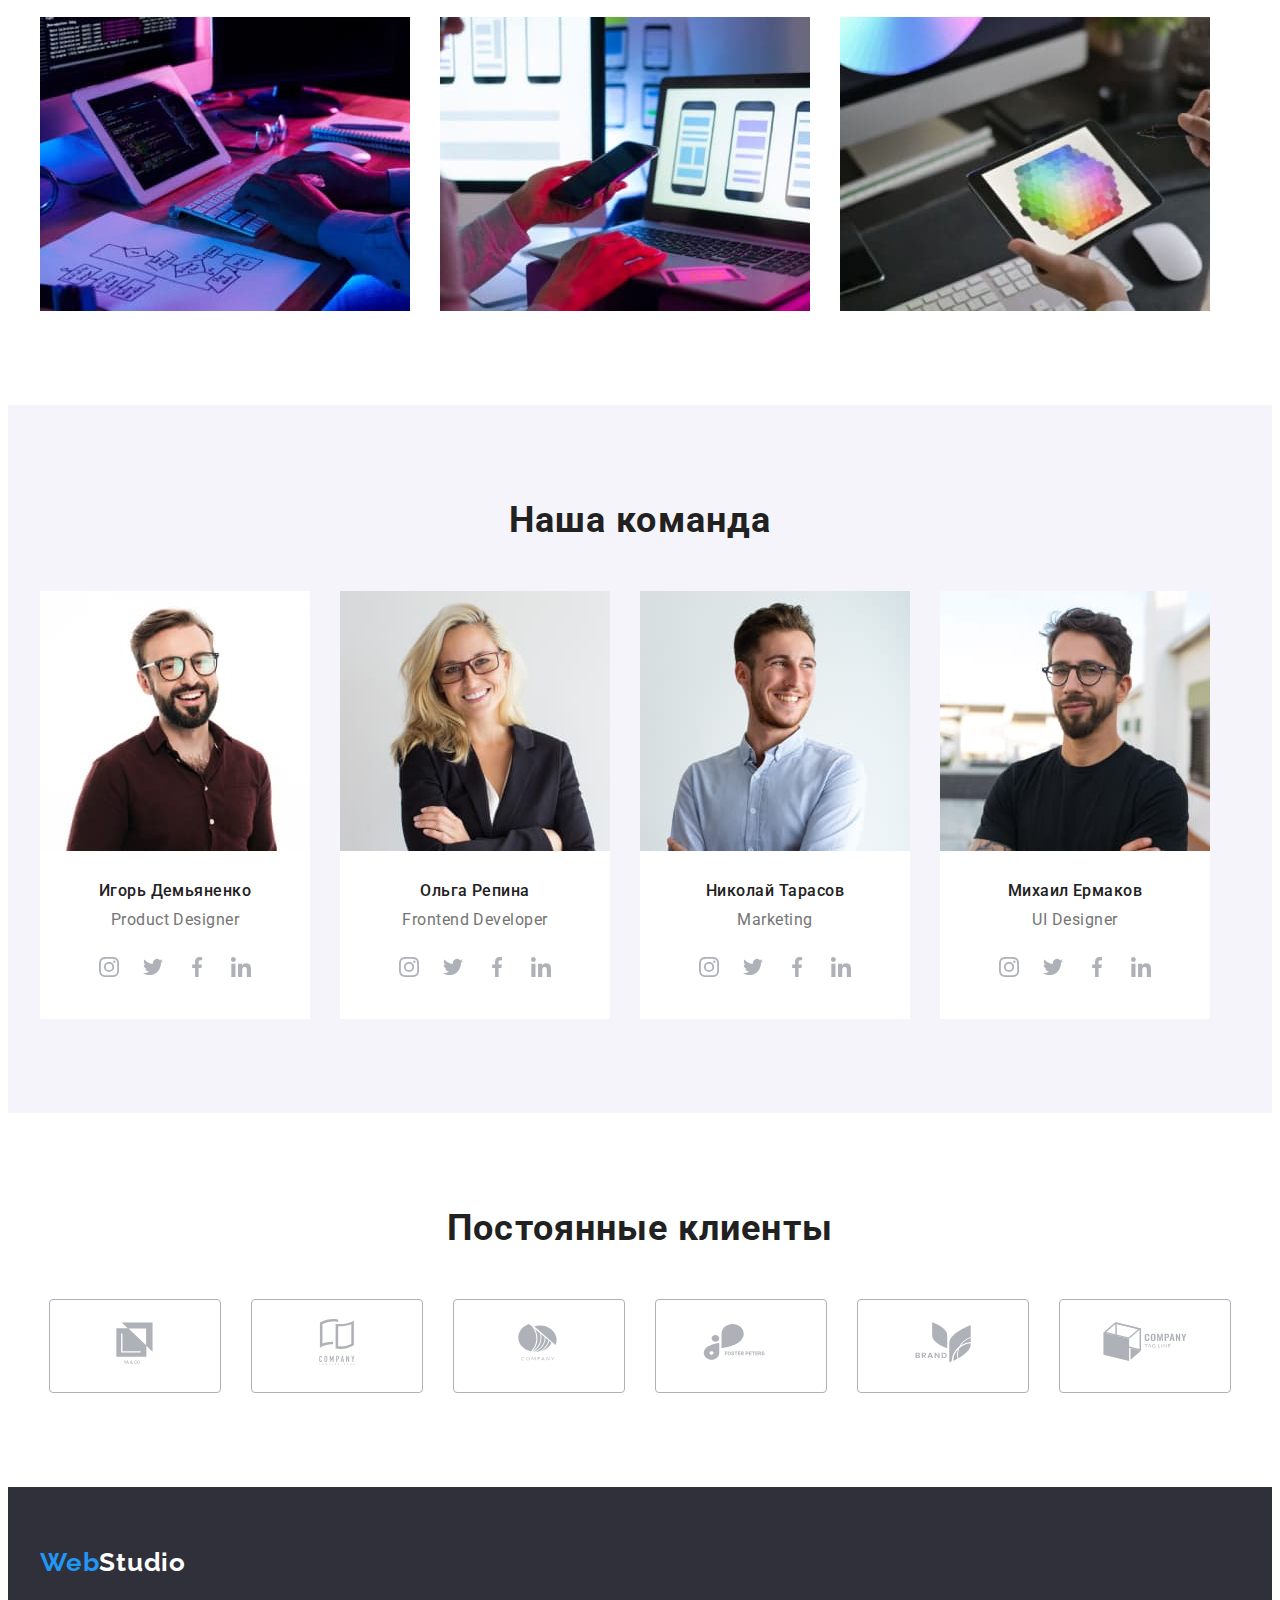
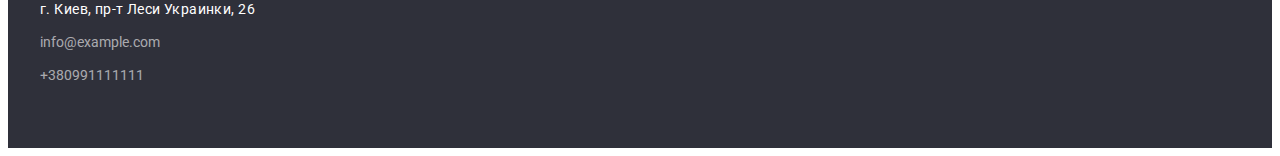
==== commit 178b395c: "Добавляет секцию с клиентами" ====
--- a/index.html
+++ b/index.html
@@ -177,7 +177,6 @@
           <h2 class="section-team-title section-title">Наша команда</h2>
           
           <ul class="section-team-list list">
-
             <li class="team-image section-team-list-item">
               <img
                 class="foto"
@@ -185,111 +184,93 @@
                 alt="Фото Игоря Демьяненко"
                 width="270"
               />
-
               <div class="team-inscription">
-
                 <h3 class="section-team-list-title title">Игорь Демьяненко</h3>
                 <p lang="en" class="section-team-list-text text">Product Designer</p>
 
                 <ul class="list team-list-icons">
-                  <li class="" >
-                  
+                  <li class="" >                 
                     <a class="link team-link-icons">
                       <svg class="icon icons-social" width="20" height="20">
                         <use href="./images/icons.svg#instagram"></use>
                       </svg>
+                    </a>                    
+                  </li>
+
+                  <li class="">
+                    <a class="link team-link-icons">
+                      <svg class="icon icons-social" width="20" height="20">
+                        <use href="./images/icons.svg#twitter"></use>
+                      </svg>
                     </a>
-                    
                   </li>
 
                   <li class="">
-
-                    <a class="link team-link-icons">
-                      <svg class="icon icons-social" width="20" height="20">
-                        <use href="./images/icons.svg#twitter"></use>
+                    <a class="link team-link-icons">
+                      <svg class="icon icons-social" width="20" height="20">
+                        <use href="./images/icons.svg#facebook"></use>
                       </svg>
                     </a>
-
                   </li>
 
                   <li class="">
-
-                    <a class="link team-link-icons">
-                      <svg class="icon icons-social" width="20" height="20">
-                        <use href="./images/icons.svg#facebook"></use>
+                    <a class="link team-link-icons">
+                      <svg class="icon icons-social" width="20" height="20">
+                        <use href="./images/icons.svg#linkedin"></use>
                       </svg>
                     </a>
-
-                  </li>
-
-                  <li class="">
-
-                    <a class="link team-link-icons">
-                      <svg class="icon icons-social" width="20" height="20">
-                        <use href="./images/icons.svg#linkedin"></use>
-                      </svg>
-                    </a>
-
-                  </li>
-  
+                  </li>  
                 </ul>
-
-              </div>
-
+              </div>
             </li>
 
             <li class="team-image section-team-list-item">
-              <img class="foto" src="./images/repina.jpg" alt="Фото Ольги Репиной" width="270" />
-              
+              <img 
+              class="foto" 
+              src="./images/repina.jpg" 
+              alt="Фото Ольги Репиной" 
+              width="270" 
+              />             
               <div class="team-inscription">
-
                 <h3 class="section-team-list-title title">Ольга Репина</h3>
                 <p lang="en" class="section-team-list-text text">Frontend Developer</p>
 
                 <ul class="list team-list-icons">
-                  <li class="">
-                
+                  <li class="">                
                     <a class="link team-link-icons">
                       <svg class="icon icons-social" width="20" height="20">
                         <use href="./images/icons.svg#instagram"></use>
                       </svg>
-                    </a>
-                
-                  </li>
-                
-                  <li class="">
-                
+                    </a>                
+                  </li>
+                
+                  <li class="">                
                     <a class="link team-link-icons">
                       <svg class="icon icons-social" width="20" height="20">
                         <use href="./images/icons.svg#twitter"></use>
                       </svg>
-                    </a>
-                
-                  </li>
-                
-                  <li class="">
-                
+                    </a>                
+                  </li>
+                
+                  <li class="">                
                     <a class="link team-link-icons">
                       <svg class="icon icons-social" width="20" height="20">
                         <use href="./images/icons.svg#facebook"></use>
                       </svg>
-                    </a>
-                
-                  </li>
-                
-                  <li class="">
-                
+                    </a>                
+                  </li>
+                
+                  <li class="">               
                     <a class="link team-link-icons">
                       <svg class="icon icons-social" width="20" height="20">
                         <use href="./images/icons.svg#linkedin"></use>
                       </svg>
-                    </a>
-                
-                  </li>
-                
+                    </a>                
+                  </li>               
                 </ul>
               </div>
             </li>
+
             <li class="team-image section-team-list-item">
               <img
                 class="foto"
@@ -302,49 +283,41 @@
                 <p lang="en" class="section-team-list-text text">Marketing</p>
 
                 <ul class="list team-list-icons">
-                  <li class="">
-                
+                  <li class="">                
                     <a class="link team-link-icons">
                       <svg class="icon icons-social" width="20" height="20">
                         <use href="./images/icons.svg#instagram"></use>
                       </svg>
-                    </a>
-                
-                  </li>
-                
-                  <li class="">
-                
+                    </a>                
+                  </li> 
+
+                  <li class="">               
                     <a class="link team-link-icons">
                       <svg class="icon icons-social" width="20" height="20">
                         <use href="./images/icons.svg#twitter"></use>
                       </svg>
-                    </a>
-                
-                  </li>
-                
-                  <li class="">
-                
+                    </a>                
+                  </li>
+                
+                  <li class="">                
                     <a class="link team-link-icons">
                       <svg class="icon icons-social" width="20" height="20">
                         <use href="./images/icons.svg#facebook"></use>
                       </svg>
-                    </a>
-                
-                  </li>
-                
-                  <li class="">
-                
+                    </a>                
+                  </li>
+                
+                  <li class="">                
                     <a class="link team-link-icons">
                       <svg class="icon icons-social" width="20" height="20">
                         <use href="./images/icons.svg#linkedin"></use>
                       </svg>
-                    </a>
-                
-                  </li>
-                
+                    </a>                
+                  </li>                
                 </ul>
               </div>
             </li>
+
             <li class="team-image section-team-list-item">
               <img
                 class="foto"
@@ -357,44 +330,36 @@
                 <p lang="en" class="section-team-list-text text">UI Designer</p>
 
                 <ul class="list team-list-icons">
-                  <li class="">
-                
+                  <li class="">                
                     <a class="link team-link-icons">
                       <svg class="icon icons-social" width="20" height="20">
                         <use href="./images/icons.svg#instagram"></use>
                       </svg>
-                    </a>
-                
-                  </li>
-                
-                  <li class="">
-                
+                    </a>                
+                  </li>
+                
+                  <li class="">                
                     <a class="link team-link-icons">
                       <svg class="icon icons-social" width="20" height="20">
                         <use href="./images/icons.svg#twitter"></use>
                       </svg>
-                    </a>
-                
-                  </li>
-                
-                  <li class="">
-                
+                    </a>                
+                  </li>
+                
+                  <li class="">                
                     <a class="link team-link-icons">
                       <svg class="icon icons-social" width="20" height="20">
                         <use href="./images/icons.svg#facebook"></use>
                       </svg>
-                    </a>
-                
-                  </li>
-                
-                  <li class="">
-                
+                    </a>                
+                  </li>
+                
+                  <li class="">               
                     <a class="link team-link-icons">
                       <svg class="icon icons-social" width="20" height="20">
                         <use href="./images/icons.svg#linkedin"></use>
                       </svg>
-                    </a>
-                
+                    </a>                
                   </li>
                 
                 </ul>
@@ -403,6 +368,68 @@
           </ul>
         </div>
       </section>
+
+      <!-- Клиенты компании -->
+
+      <section class="section section-clients">
+        <div class="container">
+          <h2 class="section-title section-title-clients">Постоянные клиенты</h2>
+
+          <ul class="list list-clients">
+
+            <li class="">
+              <a class="link link-clients">
+                <svg class="icon" width="106" height="60">
+                  <use href="./images/icons.svg#Client1"></use>
+                </svg>
+              </a>
+            </li>
+
+            <li>
+              <a class="link link-clients">
+                <svg class="icon" width="106" height="60">
+                  <use href="./images/icons.svg#Client2"></use>
+                </svg>
+              </a>
+            </li>
+
+            <li>
+              <a class="link link-clients">
+                <svg class="icon" width="106" height="60">
+                  <use href="./images/icons.svg#Client3"></use>
+                </svg>
+              </a>
+            </li>
+
+            <li>
+              <a class="link link-clients">
+                <svg class="icon" width="106" height="60">
+                  <use href="./images/icons.svg#Client4"></use>
+                </svg>
+              </a>
+            </li>
+
+            <li>
+              <a class="link link-clients">
+                <svg class="icon" width="106" height="60">
+                  <use href="./images/icons.svg#Client5"></use>
+                </svg>
+              </a>
+            </li>
+
+            <li>
+              <a class="link link-clients link-clients-not-margin">
+                <svg class="icon" width="106" height="60">
+                  <use href="./images/icons.svg#Client6"></use>
+                </svg>
+              </a>
+            </li>
+
+          </ul>
+
+        </div>
+      </section>
+
     </main>
 
     <footer class="footer">
--- a/css/styles.css
+++ b/css/styles.css
@@ -512,6 +512,61 @@
 }
 
 
+        /*CLIENTS*/
+
+.section-clients {
+    padding-top: 94px;
+    padding-bottom: 94px;
+}
+
+.section-title-clients {
+    font-weight: 700;
+    font-size: 36px;
+    line-height: 1.17;
+
+    text-align: center;
+    letter-spacing: 0.03em;
+
+    margin-bottom: 50px;
+}
+
+.list-clients {
+    display: flex;
+    justify-content: center;
+    align-items: center;
+    cursor: pointer;
+
+}
+
+.link-clients {
+    display: flex;
+    justify-content: center;
+    align-items: center;
+
+    width: 170px;
+    height: 92px;
+
+    border: 1px solid #AFB1B8;
+    border-radius: 4px;
+
+    margin-right: 30px;
+
+    color: var(--color-icon-primary);
+}
+
+.link-clients-not-margin {
+    margin-right: 0;
+}
+
+.link-clients:hover,
+.link-clients:focus {
+    border: 1px solid var(--accent-color);
+    color: var(--accent-color);
+}
+
+
+        
+
 
 
 
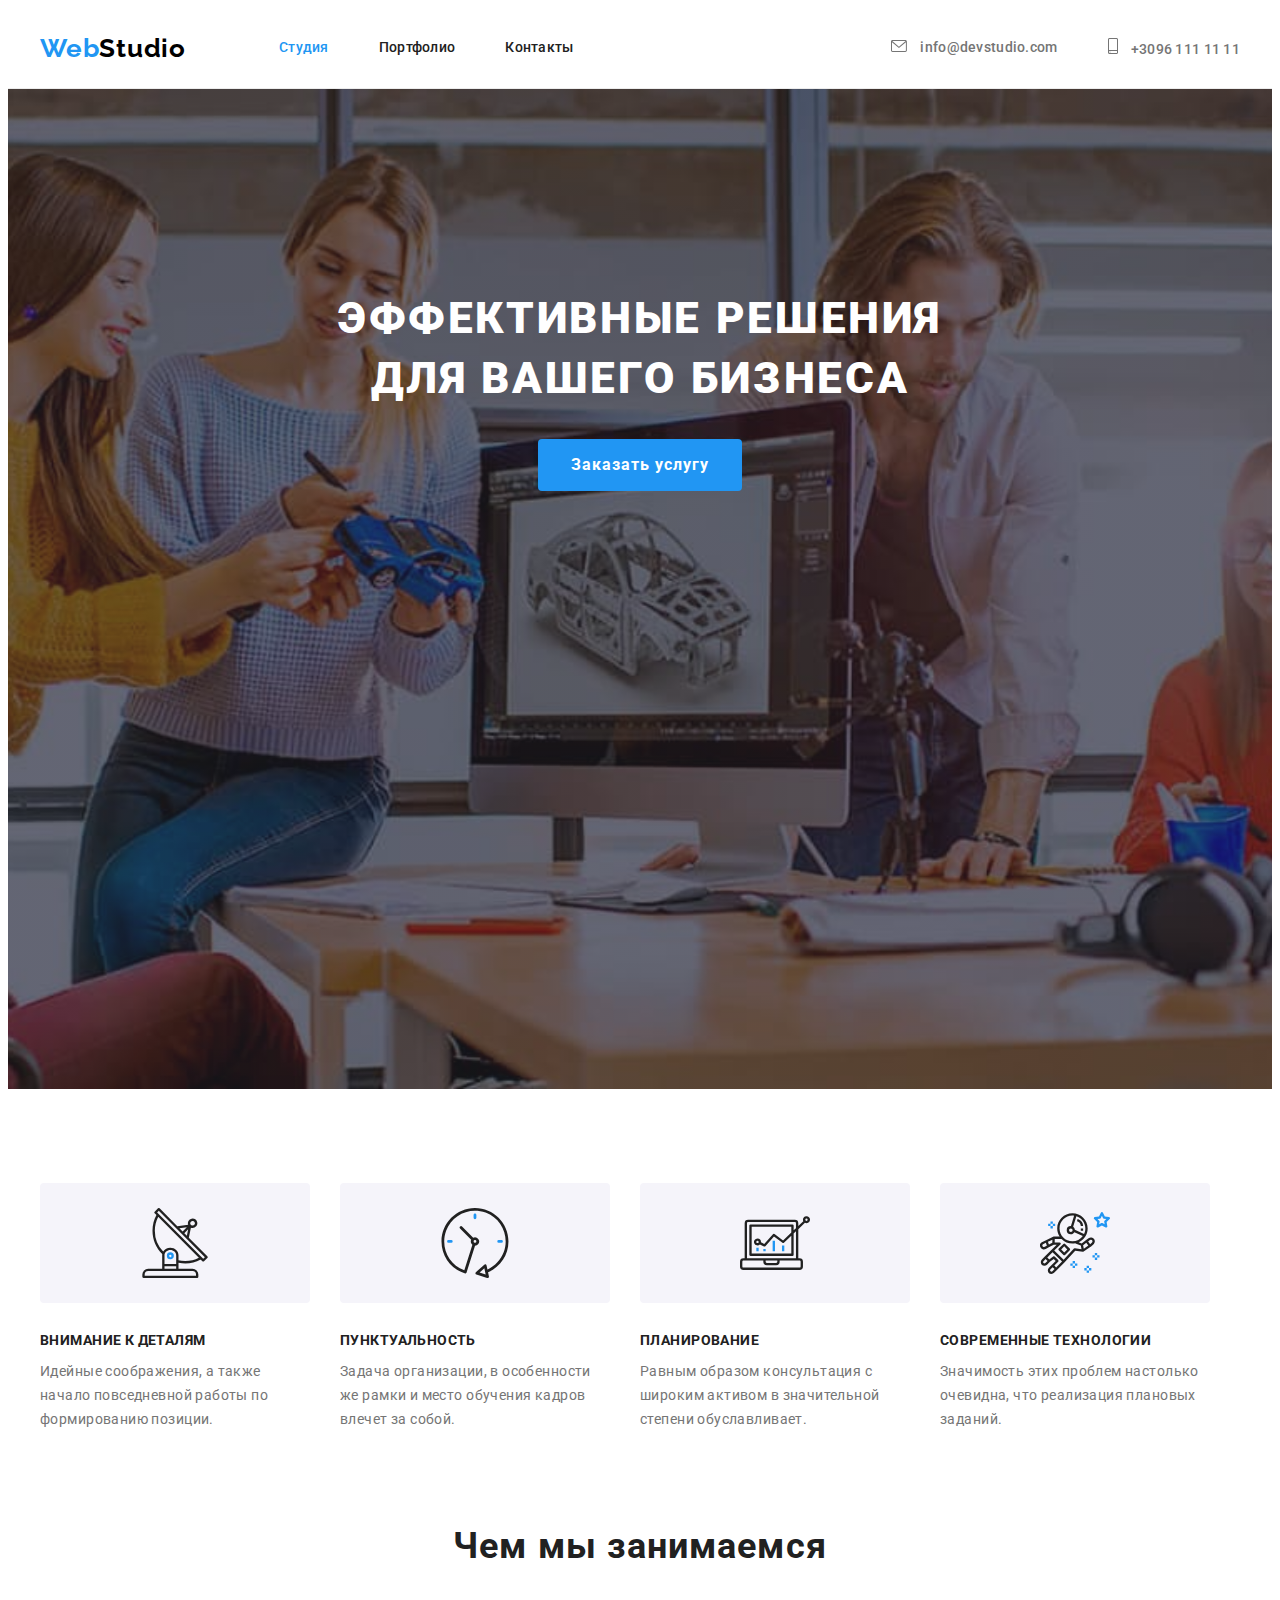
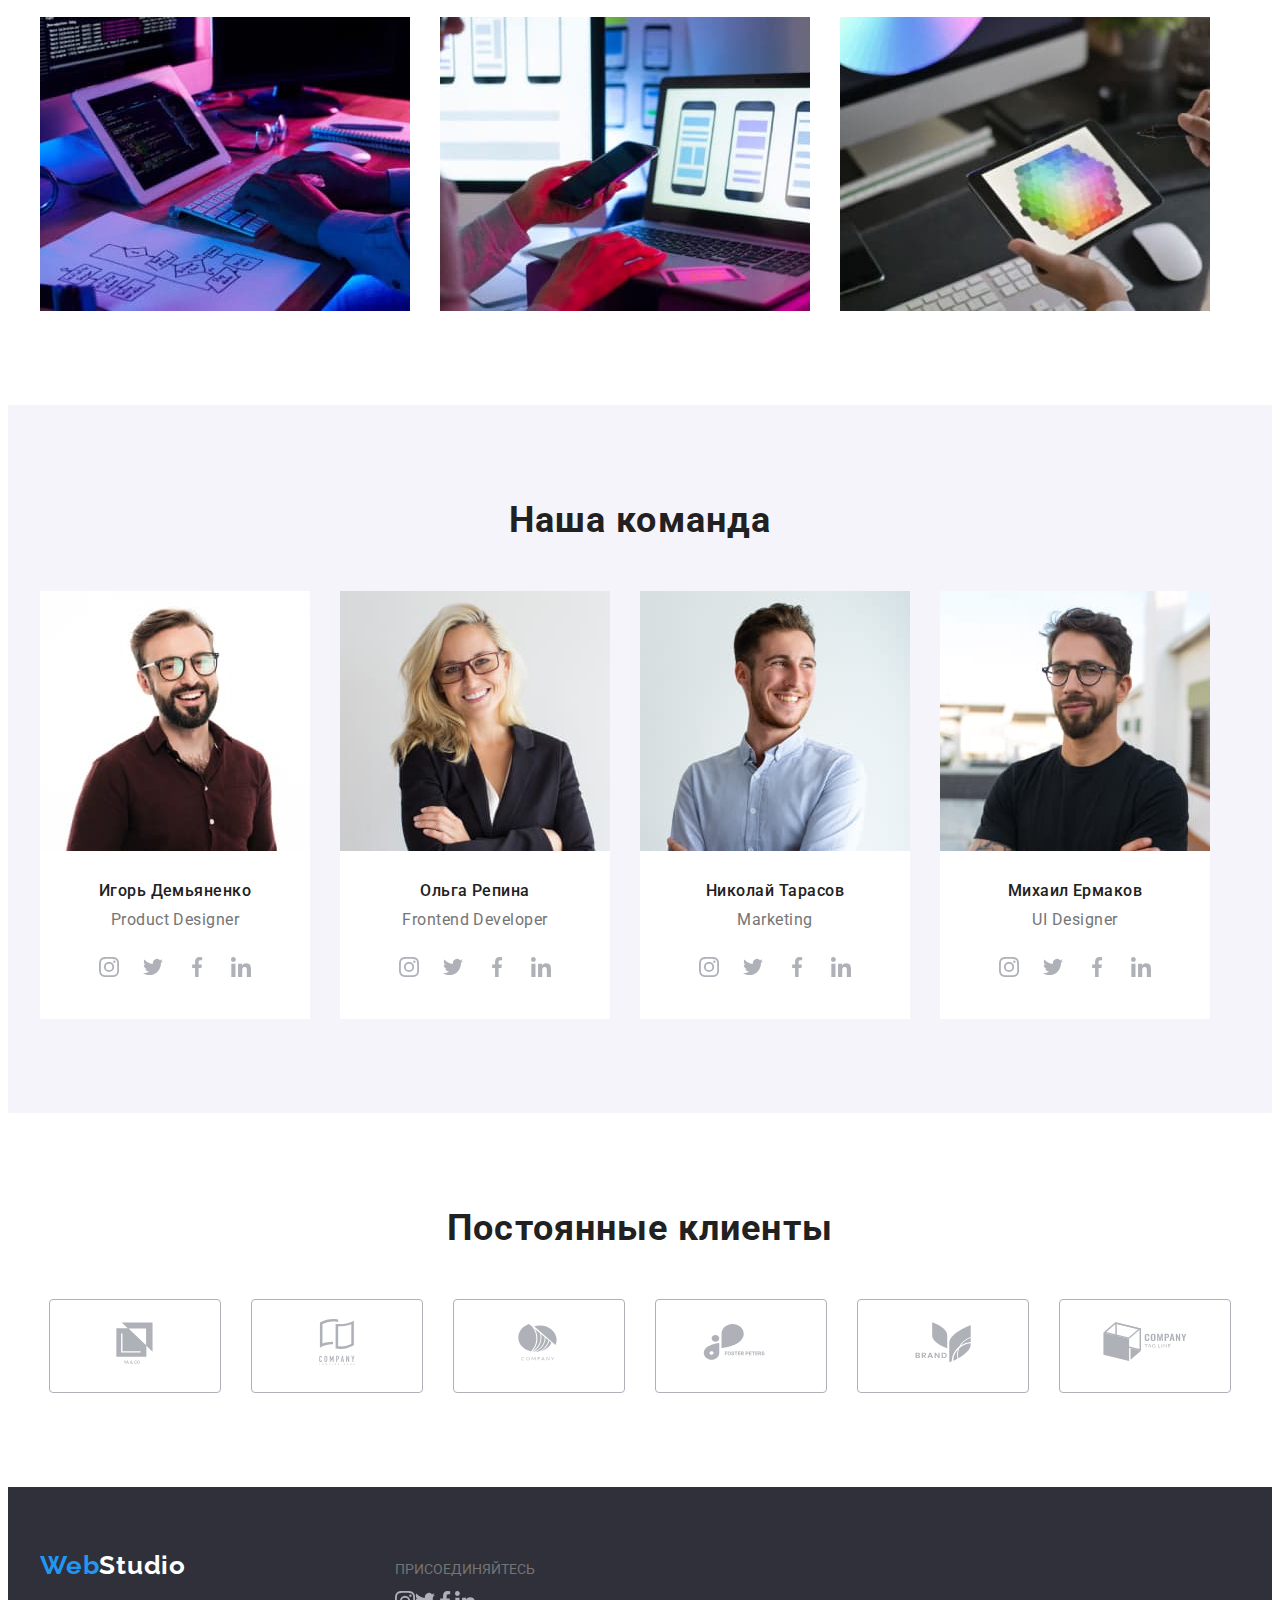
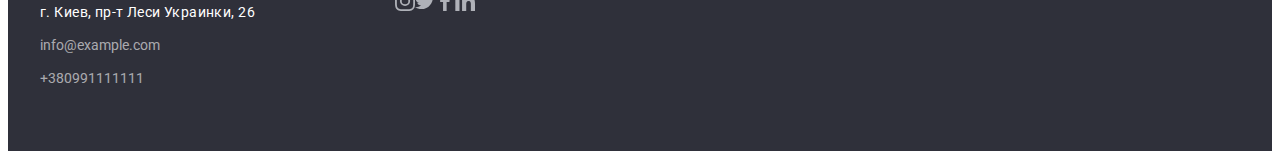
==== commit b15f2e91: "Оформляет ссылки на соцсети в футере" ====
--- a/index.html
+++ b/index.html
@@ -433,20 +433,65 @@
     </main>
 
     <footer class="footer">
+
       <div class="container footer-container">
-        <a href="./index.html" class="footer-logo link"
-          ><span class="logo-accent">Web</span>Studio</a
-        >
-
-        <address class="footer-address">
-          <p class="footer-address-text text">г. Киев, пр-т Леси Украинки, 26</p>
-          <ul class="footer-address-list list">
-            <li><a href="" class="footer-address-list-mail link">info@example.com</a></li>
-            <li>
-              <a href="tel:+30961111111" class="footer-address-list-tel link">+380991111111</a>
-            </li>
+
+        <div class="footer-address">
+          <a href="./index.html" class="footer-logo link"
+            ><span class="logo-accent">Web</span>Studio</a>
+
+          <address class="footer-address">
+            <p class="footer-address-text text">г. Киев, пр-т Леси Украинки, 26</p>
+            <ul class="footer-address-list list">
+              <li><a href="" class="footer-address-list-mail link">info@example.com</a></li>
+              <li>
+                <a href="tel:+30961111111" class="footer-address-list-tel link">+380991111111</a>
+              </li>
+            </ul>
+          </address>
+        </div>
+
+        <div class="footer-icons">
+          <p>ПРИСОЕДИНЯЙТЕСЬ</p>
+
+          <ul class="list list-icons">
+
+              <li class="">
+                <a class="link link-social">
+                  <svg class="icon icons-social" width="20" height="20">
+                    <use href="./images/icons.svg#instagram"></use>
+                  </svg>
+                </a>
+              </li>
+            
+              <li class="">
+                <a class="link link-social">
+                  <svg class="icon icons-social" width="20" height="20">
+                    <use href="./images/icons.svg#twitter"></use>
+                  </svg>
+                </a>
+              </li>
+            
+              <li class="">
+                <a class="link link-social">
+                  <svg class="icon icons-social" width="20" height="20">
+                    <use href="./images/icons.svg#facebook"></use>
+                  </svg>
+                </a>
+              </li>
+            
+              <li class="">
+                <a class="link link-social">
+                  <svg class="icon icons-social" width="20" height="20">
+                    <use href="./images/icons.svg#linkedin"></use>
+                  </svg>
+                </a>
+              </li>
+            </ul>
+
           </ul>
-        </address>
+        </div>
+
       </div>
 
       
--- a/css/styles.css
+++ b/css/styles.css
@@ -582,7 +582,8 @@
 }
 
 .footer-container {
-    
+    display: flex;
+    align-items: baseline;
 }
 
 .footer-logo {
@@ -638,6 +639,23 @@
     margin-bottom: 9px;
 }
 
+
+.footer-icons {
+    
+}
+
+.footer-address {
+    margin-right: 70px;
+}
+
+.list-icons {
+    display: flex;
+}
+
+
+
+
+
     /*portfolio*/
 
 .portfolio-section {
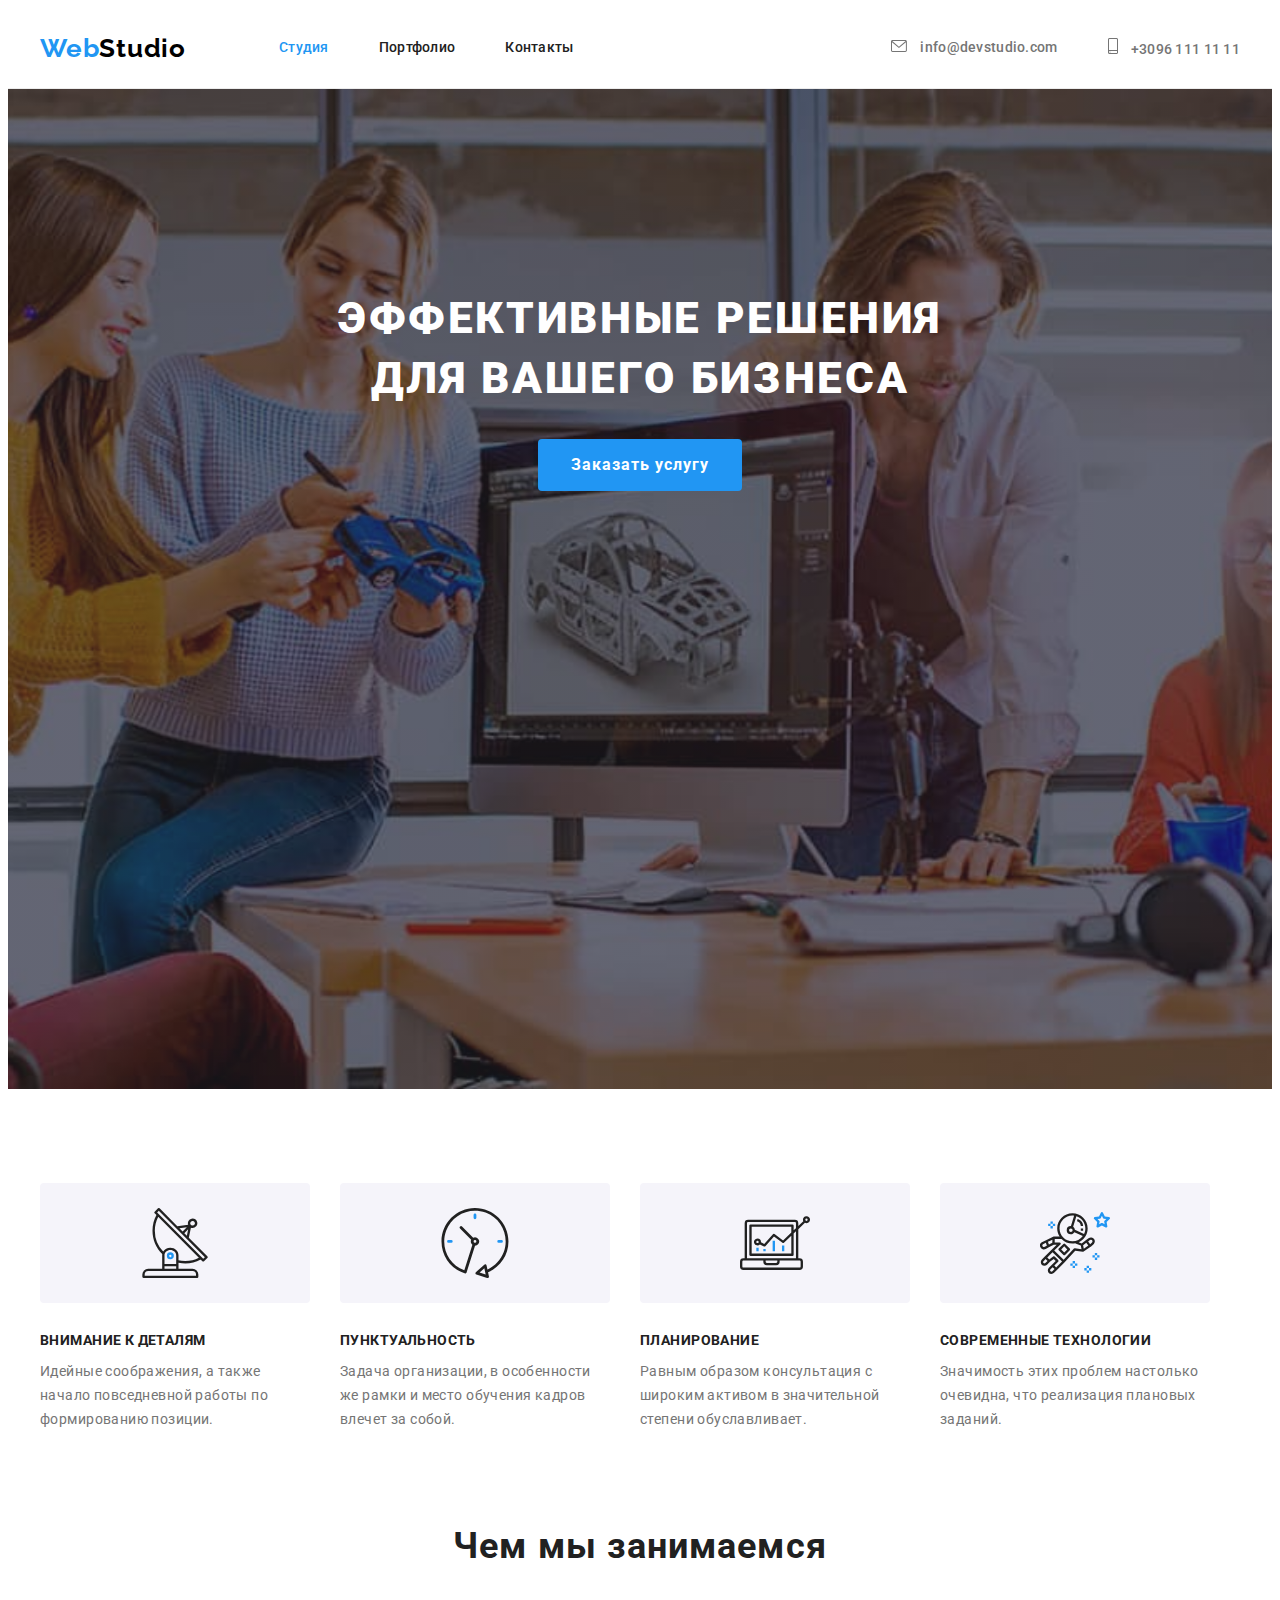
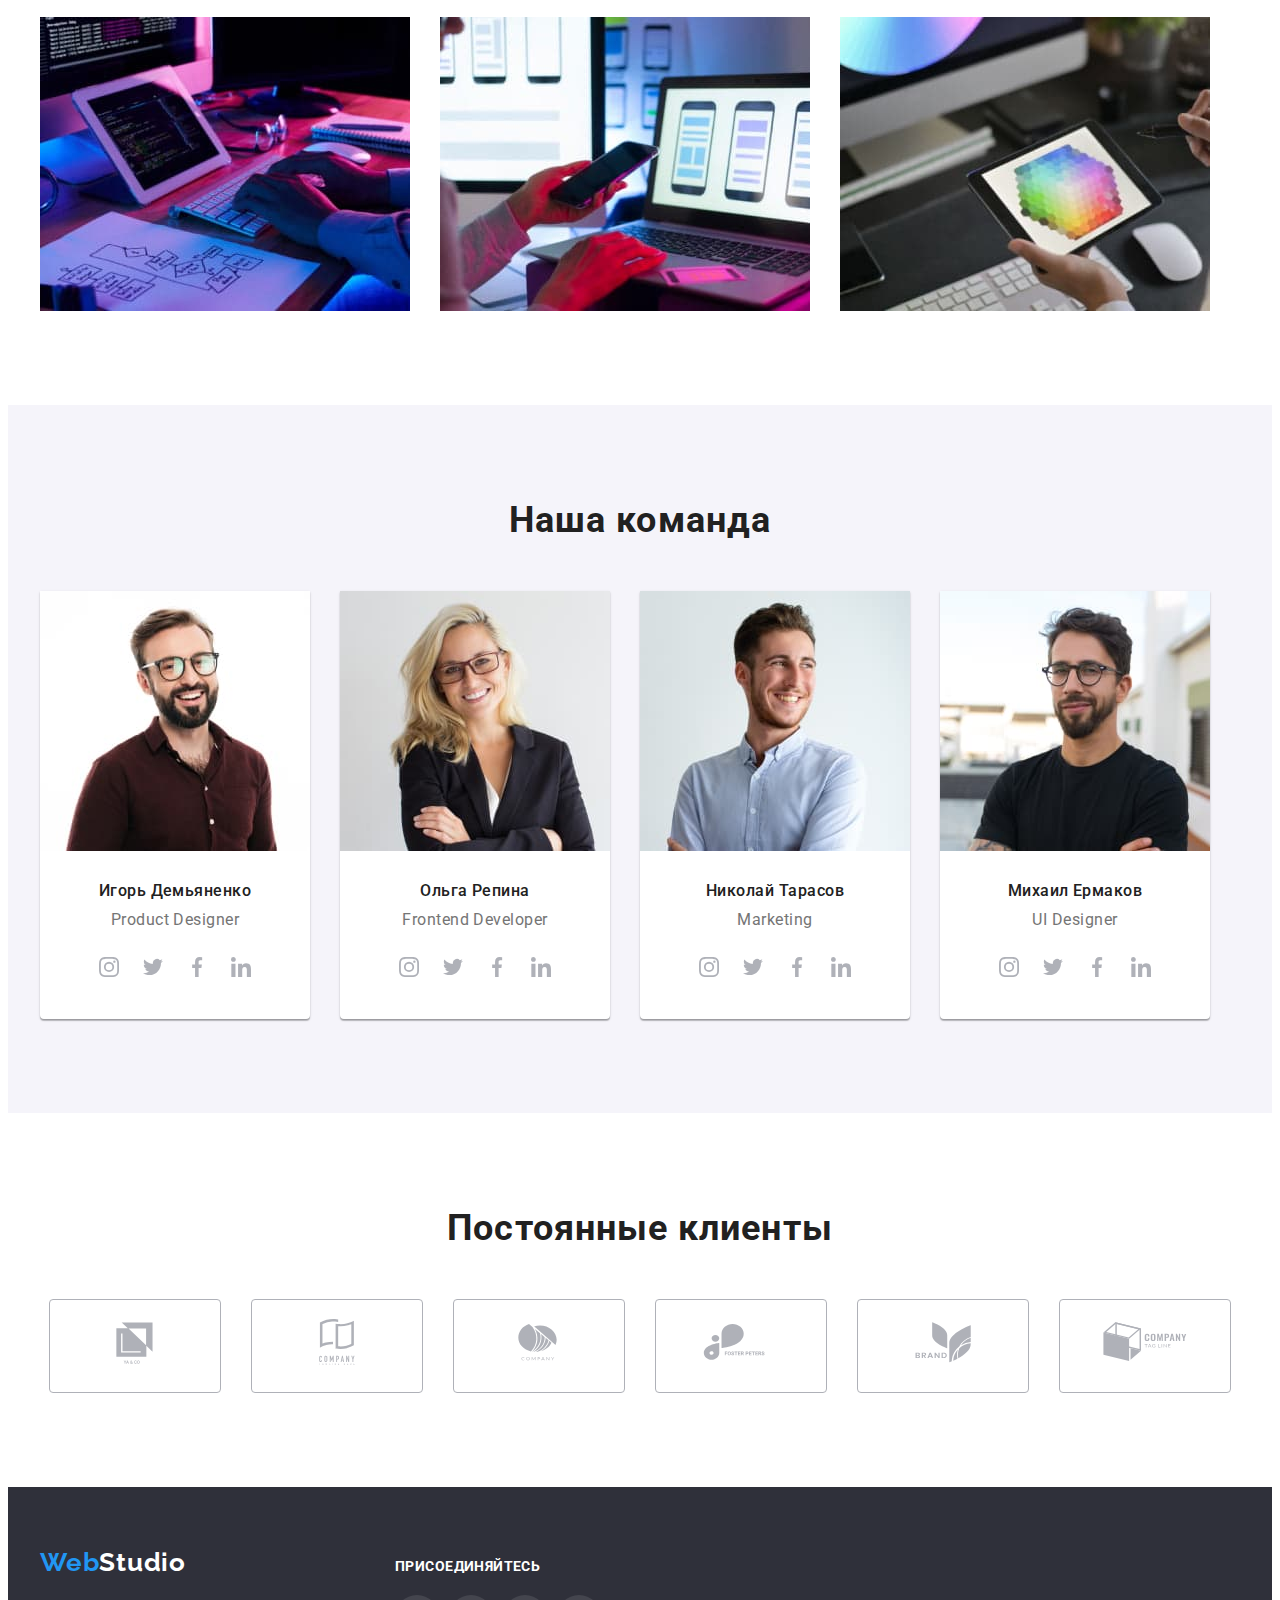
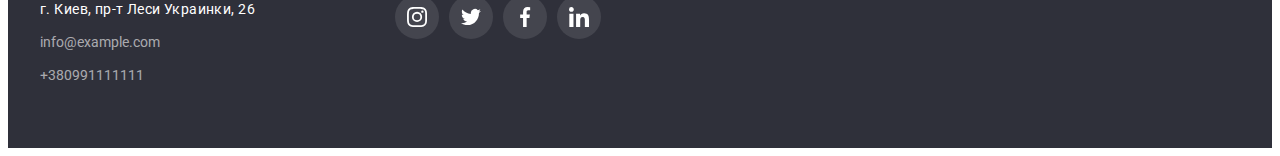
==== commit c157e0ea: "Оформляет блок с соцсетями в футере" ====
--- a/index.html
+++ b/index.html
@@ -452,37 +452,38 @@
         </div>
 
         <div class="footer-icons">
-          <p>ПРИСОЕДИНЯЙТЕСЬ</p>
+
+          <p class="text footer-text">ПРИСОЕДИНЯЙТЕСЬ</p>
 
           <ul class="list list-icons">
 
-              <li class="">
+              <li class="footer-icons-flex-element">
                 <a class="link link-social">
-                  <svg class="icon icons-social" width="20" height="20">
+                  <svg class="icon icons-social footer-icons-social" width="20" height="20">
                     <use href="./images/icons.svg#instagram"></use>
                   </svg>
                 </a>
               </li>
             
-              <li class="">
+              <li class="footer-icons-flex-element">
                 <a class="link link-social">
-                  <svg class="icon icons-social" width="20" height="20">
+                  <svg class="icon footer-icons-social" width="20" height="20">
                     <use href="./images/icons.svg#twitter"></use>
                   </svg>
                 </a>
               </li>
             
-              <li class="">
+              <li class="footer-icons-flex-element">
                 <a class="link link-social">
-                  <svg class="icon icons-social" width="20" height="20">
+                  <svg class="icon icons-social footer-icons-social" width="20" height="20">
                     <use href="./images/icons.svg#facebook"></use>
                   </svg>
                 </a>
               </li>
             
-              <li class="">
+              <li class="footer-icons-flex-element">
                 <a class="link link-social">
-                  <svg class="icon icons-social" width="20" height="20">
+                  <svg class="icon icons-social footer-icons-social" width="20" height="20">
                     <use href="./images/icons.svg#linkedin"></use>
                   </svg>
                 </a>
--- a/css/styles.css
+++ b/css/styles.css
@@ -418,6 +418,9 @@
 
 .team-image {
     background-color: var(--primary-bg-color);
+    box-shadow: 0px 1px 3px rgba(0, 0, 0, 0.12), 0px 1px 1px rgba(0, 0, 0, 0.14), 0px 2px 1px rgba(0, 0, 0, 0.2);
+    border-radius: 0px 0px 4px 4px;
+    
 }
 
 .section-team-title {
@@ -565,10 +568,8 @@
 }
 
 
-        
-
-
-
+  
+  
 
 
 
@@ -640,16 +641,64 @@
 }
 
 
-.footer-icons {
-    
-}
+.footer-icons-social {
+    fill: var(--primary-button-color);
+}
+
+
 
 .footer-address {
     margin-right: 70px;
 }
 
+
+
+.footer-text {
+    font-weight: 700;
+    font-size: 14px;
+    line-height: 1.14;
+    letter-spacing: 0.03em;
+
+    text-transform: uppercase;
+
+    color: var(--primary-button-color);
+
+    margin-bottom: 20px;
+
+}
+
 .list-icons {
     display: flex;
+    
+    align-items: center;
+
+
+}
+
+.footer-icons-flex-element:not(:last-child) {
+    margin-right: 10px;
+}
+
+.link-social {
+    display: flex;
+    justify-content: center;
+    align-items: center;
+    cursor: pointer;
+
+    width: 44px;
+    height: 44px;
+
+    color: var(--primary-button-color);
+    background-color: rgba(255, 255, 255, 0.1);
+    border-radius: 50%;
+
+    cursor: pointer;
+
+}
+
+.link-social:hover,
+.link-social:focus {
+    background-color:var(--accent-color);
 }
 
 
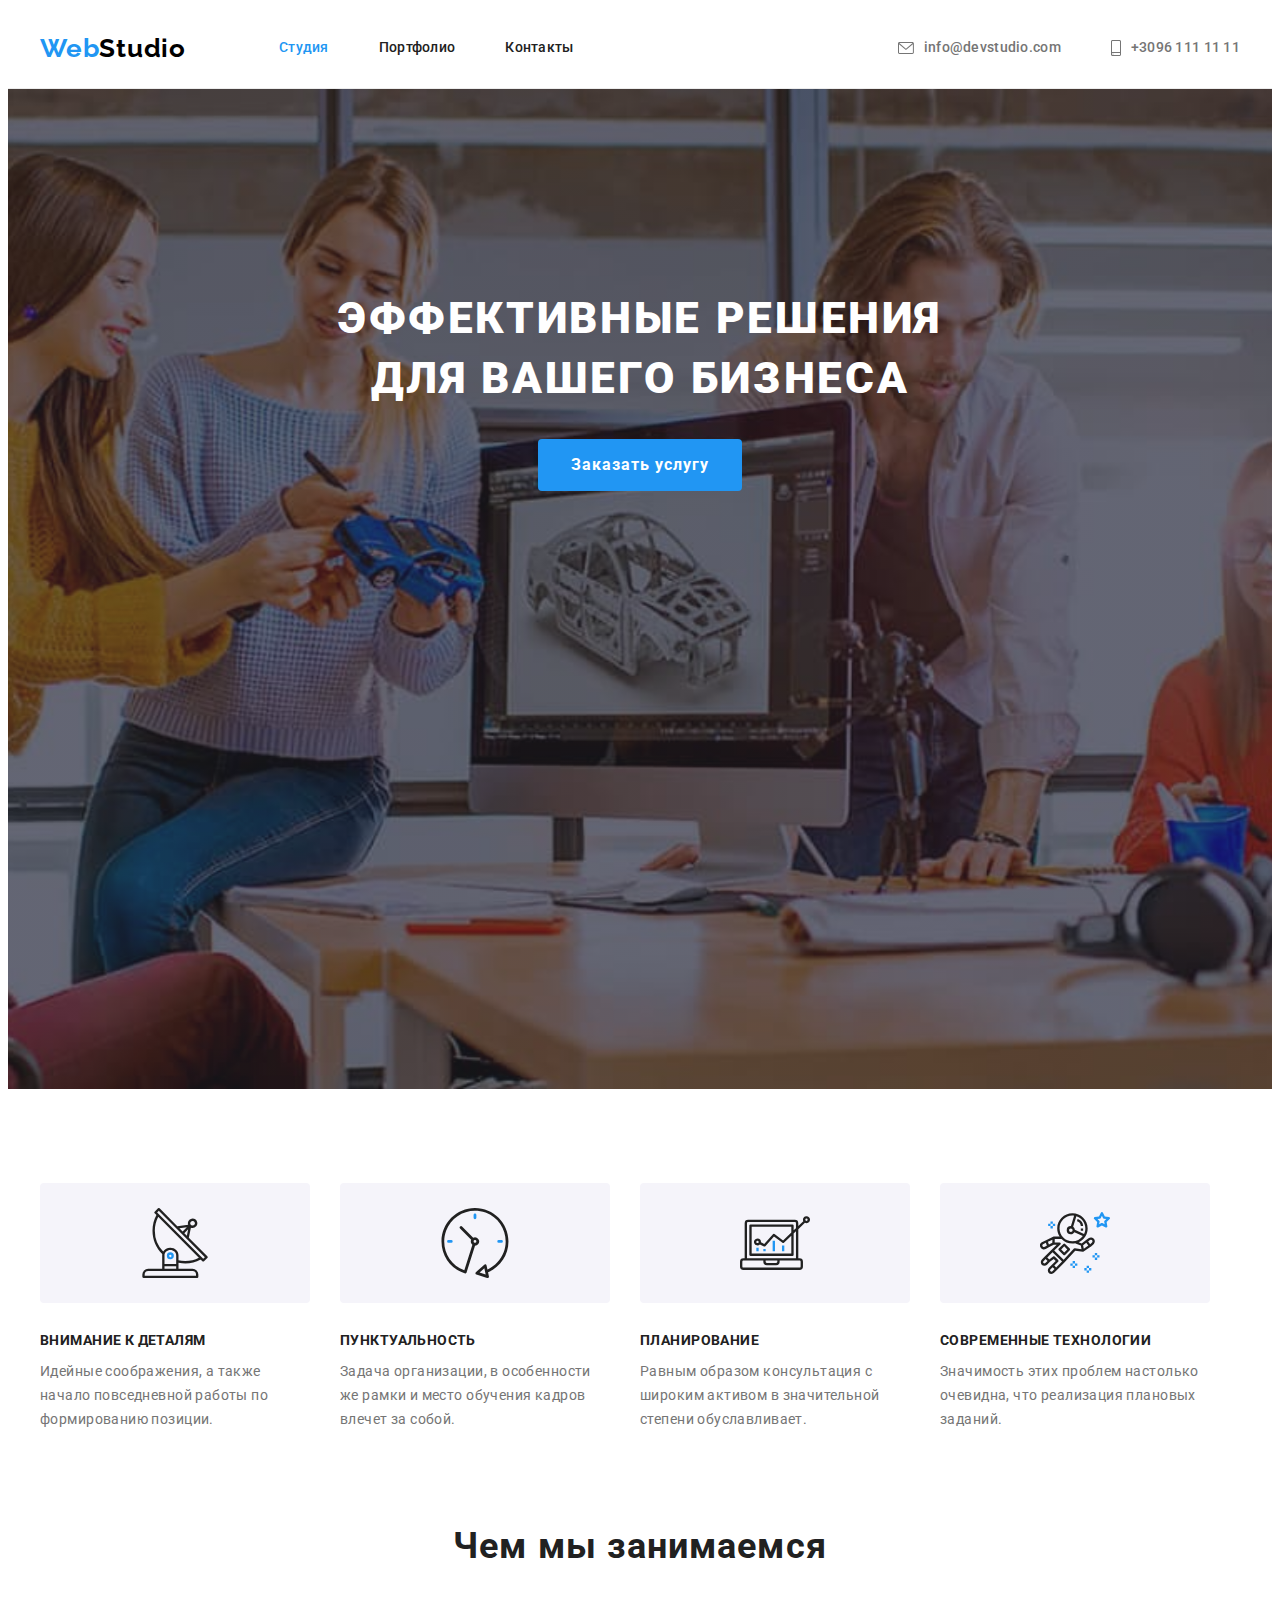
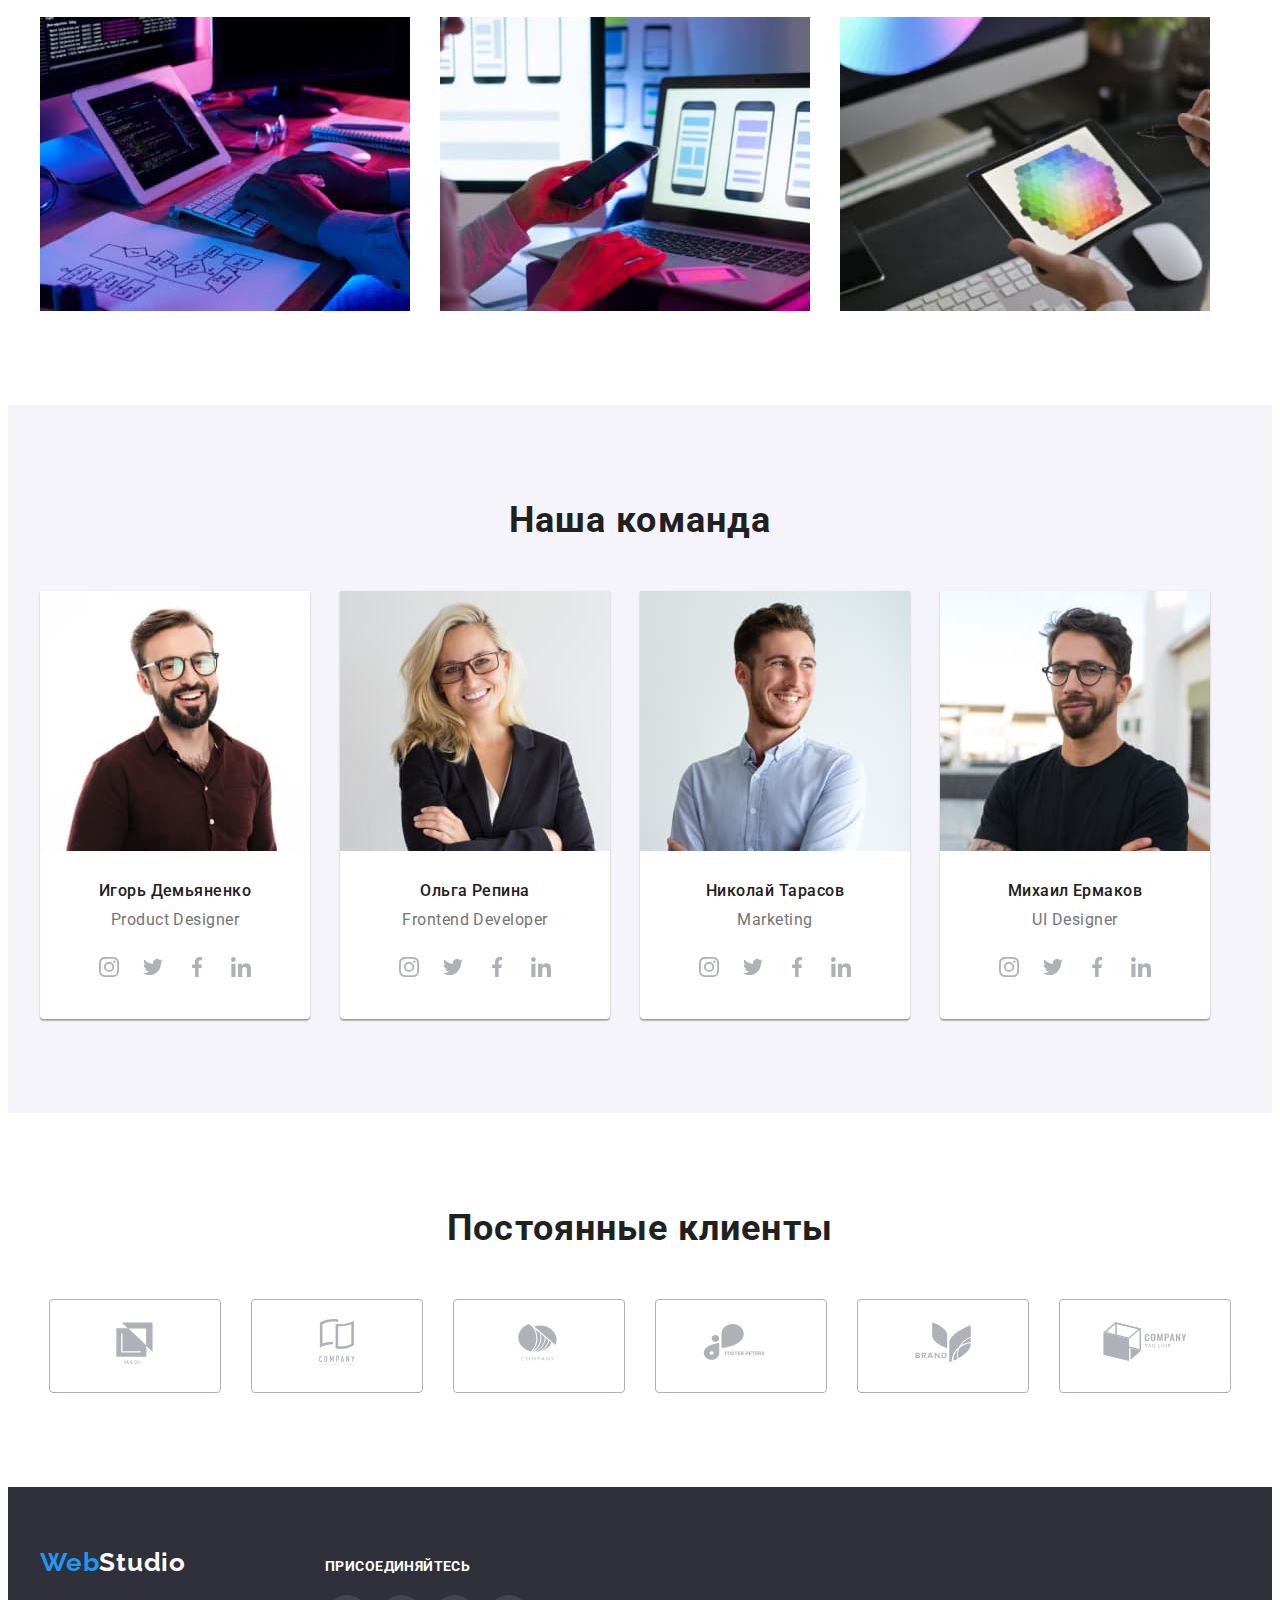
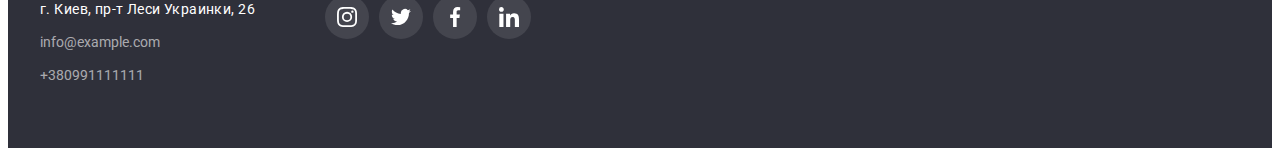
==== commit 2a959338: "Вносит правки после проверки ДЗ" ====
--- a/index.html
+++ b/index.html
@@ -22,22 +22,17 @@
   </head>
 
   <body class="body">
-    <!-- Шапка сайта -->
+
+        <!-- SITE HEADER -->
+
     <header class="header">
       <div class="container header-container">
         <nav class="nav">
-          <a href="./index.html" class="header-nav-logo link"
-            ><span class="logo-accent">Web</span>Studio</a>
+          <a href="./index.html" class="header-nav-logo link"><span class="logo-accent">Web</span>Studio</a>
           <ul class="header-nav-list list">
-            <li class="header-nav-list-item">
-              <a href="./index.html" class="header-nav-list-link link current">Студия</a>
-            </li>
-            <li class="header-nav-list-item">
-              <a href="./portfolio.html" class="header-nav-list-link link">Портфолио</a>
-            </li>
-            <li class="header-nav-list-item">
-              <a href="" class="header-nav-list-link link">Контакты</a>
-            </li>
+            <li class="header-nav-list-item"><a href="./index.html" class="header-nav-list-link link current">Студия</a></li>
+            <li class="header-nav-list-item"><a href="./portfolio.html" class="header-nav-list-link link">Портфолио</a></li>
+            <li class="header-nav-list-item"><a href="" class="header-nav-list-link link">Контакты</a></li>
           </ul>
         </nav>
 
@@ -50,9 +45,7 @@
                 <use href="./images/icons.svg#envelope"></use>
               </svg>
               
-              info@devstudio.com
-            </a>
-            
+              info@devstudio.com</a>          
           </li>
 
           <li class="header-kontakts-list-item">
@@ -62,10 +55,9 @@
                 <use href="./images/icons.svg#smartphone"></use>
               </svg>
               
-              +3096 111 11 11
-            </a>
-
+              +3096 111 11 11</a>
           </li>
+
         </ul>
       </div>
     </header>
@@ -190,7 +182,7 @@
 
                 <ul class="list team-list-icons">
                   <li class="" >                 
-                    <a class="link team-link-icons">
+                    <a href="" class="link team-link-icons">
                       <svg class="icon icons-social" width="20" height="20">
                         <use href="./images/icons.svg#instagram"></use>
                       </svg>
@@ -198,7 +190,7 @@
                   </li>
 
                   <li class="">
-                    <a class="link team-link-icons">
+                    <a href="" class="link team-link-icons">
                       <svg class="icon icons-social" width="20" height="20">
                         <use href="./images/icons.svg#twitter"></use>
                       </svg>
@@ -206,7 +198,7 @@
                   </li>
 
                   <li class="">
-                    <a class="link team-link-icons">
+                    <a href="" class="link team-link-icons">
                       <svg class="icon icons-social" width="20" height="20">
                         <use href="./images/icons.svg#facebook"></use>
                       </svg>
@@ -214,7 +206,7 @@
                   </li>
 
                   <li class="">
-                    <a class="link team-link-icons">
+                    <a href="" class="link team-link-icons">
                       <svg class="icon icons-social" width="20" height="20">
                         <use href="./images/icons.svg#linkedin"></use>
                       </svg>
@@ -237,7 +229,7 @@
 
                 <ul class="list team-list-icons">
                   <li class="">                
-                    <a class="link team-link-icons">
+                    <a href="" class="link team-link-icons">
                       <svg class="icon icons-social" width="20" height="20">
                         <use href="./images/icons.svg#instagram"></use>
                       </svg>
@@ -245,7 +237,7 @@
                   </li>
                 
                   <li class="">                
-                    <a class="link team-link-icons">
+                    <a href="" class="link team-link-icons">
                       <svg class="icon icons-social" width="20" height="20">
                         <use href="./images/icons.svg#twitter"></use>
                       </svg>
@@ -253,7 +245,7 @@
                   </li>
                 
                   <li class="">                
-                    <a class="link team-link-icons">
+                    <a href="" class="link team-link-icons">
                       <svg class="icon icons-social" width="20" height="20">
                         <use href="./images/icons.svg#facebook"></use>
                       </svg>
@@ -261,7 +253,7 @@
                   </li>
                 
                   <li class="">               
-                    <a class="link team-link-icons">
+                    <a href="" class="link team-link-icons">
                       <svg class="icon icons-social" width="20" height="20">
                         <use href="./images/icons.svg#linkedin"></use>
                       </svg>
@@ -284,7 +276,7 @@
 
                 <ul class="list team-list-icons">
                   <li class="">                
-                    <a class="link team-link-icons">
+                    <a href="" class="link team-link-icons">
                       <svg class="icon icons-social" width="20" height="20">
                         <use href="./images/icons.svg#instagram"></use>
                       </svg>
@@ -292,7 +284,7 @@
                   </li> 
 
                   <li class="">               
-                    <a class="link team-link-icons">
+                    <a href="" class="link team-link-icons">
                       <svg class="icon icons-social" width="20" height="20">
                         <use href="./images/icons.svg#twitter"></use>
                       </svg>
@@ -300,7 +292,7 @@
                   </li>
                 
                   <li class="">                
-                    <a class="link team-link-icons">
+                    <a href="" class="link team-link-icons">
                       <svg class="icon icons-social" width="20" height="20">
                         <use href="./images/icons.svg#facebook"></use>
                       </svg>
@@ -308,7 +300,7 @@
                   </li>
                 
                   <li class="">                
-                    <a class="link team-link-icons">
+                    <a href="" class="link team-link-icons">
                       <svg class="icon icons-social" width="20" height="20">
                         <use href="./images/icons.svg#linkedin"></use>
                       </svg>
@@ -331,7 +323,7 @@
 
                 <ul class="list team-list-icons">
                   <li class="">                
-                    <a class="link team-link-icons">
+                    <a href="" class="link team-link-icons">
                       <svg class="icon icons-social" width="20" height="20">
                         <use href="./images/icons.svg#instagram"></use>
                       </svg>
@@ -339,7 +331,7 @@
                   </li>
                 
                   <li class="">                
-                    <a class="link team-link-icons">
+                    <a href="" class="link team-link-icons">
                       <svg class="icon icons-social" width="20" height="20">
                         <use href="./images/icons.svg#twitter"></use>
                       </svg>
@@ -347,7 +339,7 @@
                   </li>
                 
                   <li class="">                
-                    <a class="link team-link-icons">
+                    <a href="" class="link team-link-icons">
                       <svg class="icon icons-social" width="20" height="20">
                         <use href="./images/icons.svg#facebook"></use>
                       </svg>
@@ -355,7 +347,7 @@
                   </li>
                 
                   <li class="">               
-                    <a class="link team-link-icons">
+                    <a href="" class="link team-link-icons">
                       <svg class="icon icons-social" width="20" height="20">
                         <use href="./images/icons.svg#linkedin"></use>
                       </svg>
@@ -378,7 +370,7 @@
           <ul class="list list-clients">
 
             <li class="">
-              <a class="link link-clients">
+              <a href="" class="link link-clients">
                 <svg class="icon" width="106" height="60">
                   <use href="./images/icons.svg#Client1"></use>
                 </svg>
@@ -386,7 +378,7 @@
             </li>
 
             <li>
-              <a class="link link-clients">
+              <a href="" class="link link-clients">
                 <svg class="icon" width="106" height="60">
                   <use href="./images/icons.svg#Client2"></use>
                 </svg>
@@ -394,7 +386,7 @@
             </li>
 
             <li>
-              <a class="link link-clients">
+              <a href="" class="link link-clients">
                 <svg class="icon" width="106" height="60">
                   <use href="./images/icons.svg#Client3"></use>
                 </svg>
@@ -402,7 +394,7 @@
             </li>
 
             <li>
-              <a class="link link-clients">
+              <a href="" class="link link-clients">
                 <svg class="icon" width="106" height="60">
                   <use href="./images/icons.svg#Client4"></use>
                 </svg>
@@ -410,7 +402,7 @@
             </li>
 
             <li>
-              <a class="link link-clients">
+              <a href="" class="link link-clients">
                 <svg class="icon" width="106" height="60">
                   <use href="./images/icons.svg#Client5"></use>
                 </svg>
@@ -418,7 +410,7 @@
             </li>
 
             <li>
-              <a class="link link-clients link-clients-not-margin">
+              <a href="" class="link link-clients link-clients-not-margin">
                 <svg class="icon" width="106" height="60">
                   <use href="./images/icons.svg#Client6"></use>
                 </svg>
@@ -437,16 +429,15 @@
       <div class="container footer-container">
 
         <div class="footer-address">
-          <a href="./index.html" class="footer-logo link"
-            ><span class="logo-accent">Web</span>Studio</a>
-
-          <address class="footer-address">
+
+          <a href="./index.html" class="footer-logo link"><span class="logo-accent">Web</span>Studio</a>
+
+          <address class="">
             <p class="footer-address-text text">г. Киев, пр-т Леси Украинки, 26</p>
+            
             <ul class="footer-address-list list">
-              <li><a href="" class="footer-address-list-mail link">info@example.com</a></li>
-              <li>
-                <a href="tel:+30961111111" class="footer-address-list-tel link">+380991111111</a>
-              </li>
+              <li><a href="mailto:info@devstudio.com" class="footer-address-list-mail link">info@example.com</a></li>
+              <li><a href="tel:+30961111111" class="footer-address-list-tel link">+380991111111</a></li>
             </ul>
           </address>
         </div>
@@ -458,7 +449,7 @@
           <ul class="list list-icons">
 
               <li class="footer-icons-flex-element">
-                <a class="link link-social">
+                <a href="" class="link link-social">
                   <svg class="icon icons-social footer-icons-social" width="20" height="20">
                     <use href="./images/icons.svg#instagram"></use>
                   </svg>
@@ -466,7 +457,7 @@
               </li>
             
               <li class="footer-icons-flex-element">
-                <a class="link link-social">
+                <a href="" class="link link-social">
                   <svg class="icon footer-icons-social" width="20" height="20">
                     <use href="./images/icons.svg#twitter"></use>
                   </svg>
@@ -474,7 +465,7 @@
               </li>
             
               <li class="footer-icons-flex-element">
-                <a class="link link-social">
+                <a href="" class="link link-social">
                   <svg class="icon icons-social footer-icons-social" width="20" height="20">
                     <use href="./images/icons.svg#facebook"></use>
                   </svg>
@@ -482,20 +473,19 @@
               </li>
             
               <li class="footer-icons-flex-element">
-                <a class="link link-social">
+                <a href="" class="link link-social">
                   <svg class="icon icons-social footer-icons-social" width="20" height="20">
                     <use href="./images/icons.svg#linkedin"></use>
                   </svg>
                 </a>
               </li>
-            </ul>
-
-          </ul>
+          </ul>
+
         </div>
 
       </div>
 
-      
     </footer>
+    
   </body>
 </html>
--- a/css/styles.css
+++ b/css/styles.css
@@ -145,7 +145,7 @@
 
 .header-kontakts-list-mail,
 .header-kontakts-list-tel {
-    display: flexbox;
+    display: flex;
     justify-content: center;
     align-items: center;
 
@@ -207,6 +207,8 @@
 .button.secondary:focus {
     color: var(--primary-button-color);
     background-color: var(--button-color-hover);
+
+    box-shadow: 0px 3px 1px rgba(0, 0, 0, 0.1), 0px 1px 2px rgba(0, 0, 0, 0.08), 0px 2px 2px rgba(0, 0, 0, 0.12);
 }
 
 .button-activ {
@@ -227,7 +229,11 @@
 .button.button-activ:focus {
     color: var(--primary-button-color);
     background-color: var(--button-color-hover);
-}
+
+    box-shadow: 0px 3px 1px rgba(0, 0, 0, 0.1), 0px 1px 2px rgba(0, 0, 0, 0.08), 0px 2px 2px rgba(0, 0, 0, 0.12);
+}
+
+
 
 /*Section Hero*/
 
@@ -507,12 +513,18 @@
 .team-link-icons:focus {
     
     background-color: var(--accent-color);
+    
 }
 
 .team-link-icons:hover .icon,
 .team-link-icons:focus .icon {
     fill: var(--primary-button-color);
 }
+
+
+
+ 
+
 
 
         /*CLIENTS*/
@@ -548,6 +560,8 @@
 
     width: 170px;
     height: 92px;
+
+    outline: transparent;
 
     border: 1px solid #AFB1B8;
     border-radius: 4px;
@@ -705,7 +719,7 @@
 
 
 
-    /*portfolio*/
+    /*PORTFOLIO*/
 
 .portfolio-section {
     padding-top: 94px;
@@ -775,3 +789,13 @@
     margin-top: 0px;
     margin-bottom: 0px;  
 }
+
+.projects-shadow {
+    display: block;
+}
+
+.projects-shadow:hover,
+.projects-shadow:focus {
+
+    box-shadow: 0px 1px 1px rgba(0, 0, 0, 0.12), 0px 4px 4px rgba(0, 0, 0, 0.06), 1px 4px 6px rgba(0, 0, 0, 0.16);
+}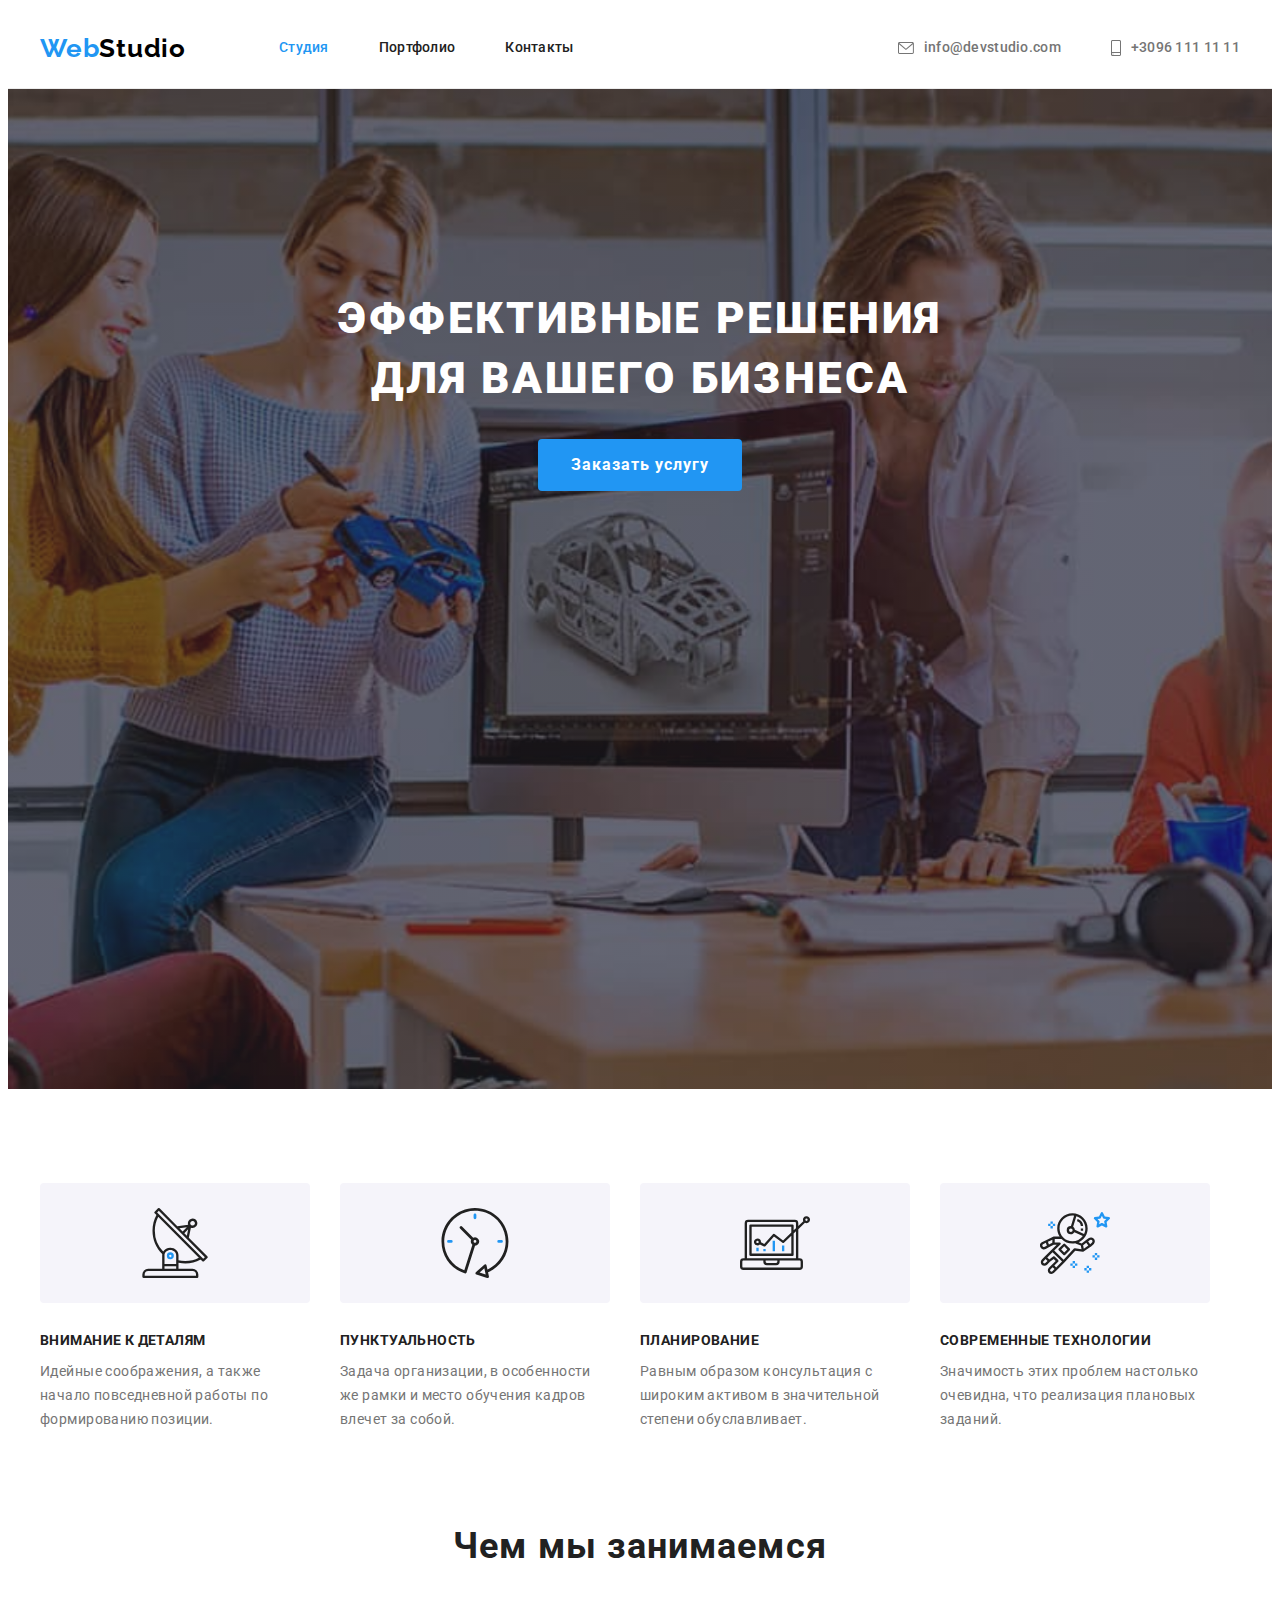
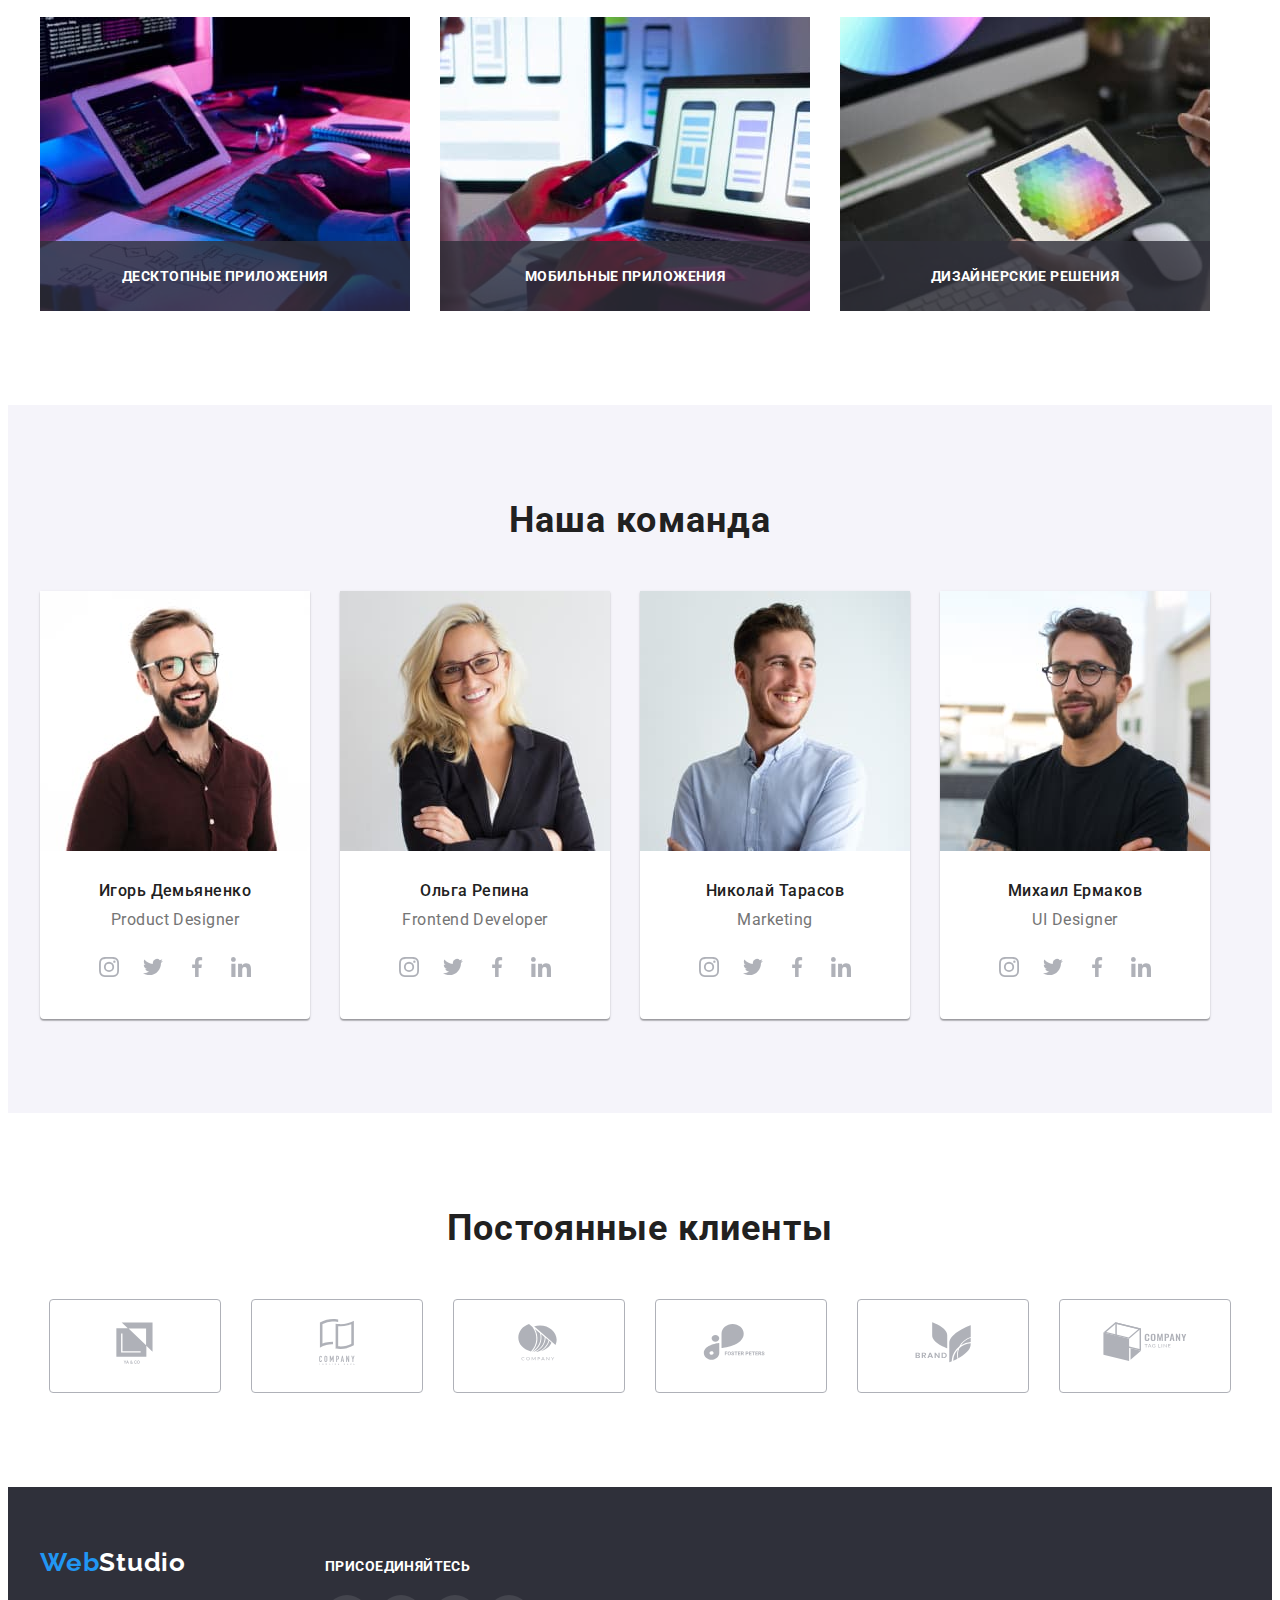
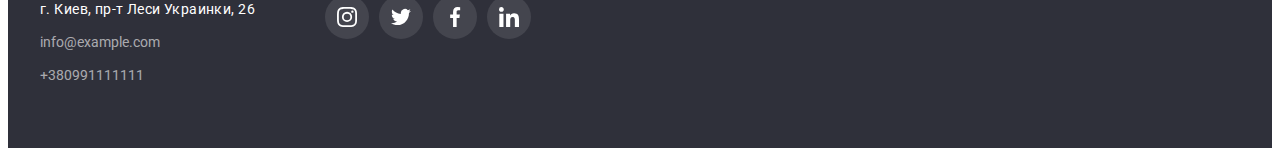
==== commit e7ea8fba: "Добавляет позиционированные надписи в секции услуги" ====
--- a/index.html
+++ b/index.html
@@ -136,29 +136,60 @@
 
           <ul class="section-services-list list">
             <li class="section-services-list-item">
-              <img
-                class="foto"
-                src="./images/desktop-applications.jpg"
-                alt="Разработка десктопных приложений"
-                width="370"
-              />
-            </li>
+              
+              <div class="services-position">
+                <img
+                  class="foto"
+                  src="./images/desktop-applications.jpg"
+                  alt="Разработка десктопных приложений"
+                  width="370"
+                />
+
+                <div class="services-list-text-position">
+                  <p class="services-list-text text">Десктопные приложения</p>
+                </div>
+
+              </div>
+
+            </li>
+
             <li class="section-services-list-item">
-              <img
-                class="foto"
-                src="./images/mobile-applications.jpg"
-                alt="Разработка мобильных приложений"
-                width="370"
-              />
-            </li>
+
+              <div class="services-position">
+
+                  <img
+                    class="foto"
+                    src="./images/mobile-applications.jpg"
+                    alt="Разработка мобильных приложений"
+                    width="370"
+                  />
+
+                  <div class="services-list-text-position">
+                    <p class="services-list-text text">Мобильные приложения</p>
+                  </div>
+              
+              </div>
+
+            </li>
+
             <li class="section-services-list-item">
-              <img
-                class="foto"
-                src="./images/design-solutions.jpg"
-                alt="Дизайнерские решения"
-                width="370"
-              />
-            </li>
+
+                <div class="services-position">
+
+                  <img
+                    class="foto"
+                    src="./images/design-solutions.jpg"
+                    alt="Дизайнерские решения"
+                    width="370"
+                  />
+
+                  <div class="services-list-text-position">
+                    <p class="services-list-text text">Дизайнерские решения</p>
+                  </div>
+
+                </div>
+            </li>
+
           </ul>
         </div>
       </section>
--- a/css/styles.css
+++ b/css/styles.css
@@ -409,7 +409,55 @@
     margin-right: 30px;
 }
 
-/*Section Team*/
+
+
+
+ .services-position {
+
+    position: relative;
+
+
+}
+
+
+.services-list-text-position {
+
+    position: absolute;
+
+    bottom: 0;
+
+    background: rgba(47, 48, 58, 0.8);
+
+    padding-top: 27px;
+    padding-bottom: 27px;
+
+    width: 370px;
+}
+
+
+
+
+
+.services-list-text {
+   
+
+    font-weight: 700;
+    font-size: 14px;
+    line-height: 1,14;
+    text-align: center;
+    letter-spacing: 0.03em;
+    text-transform: uppercase;
+
+    color: var(--primary-button-color);
+}
+
+
+
+
+
+
+
+        /*SECTION TEAM*/
 
 .section-team {
     background-color: var(--bg-color);
